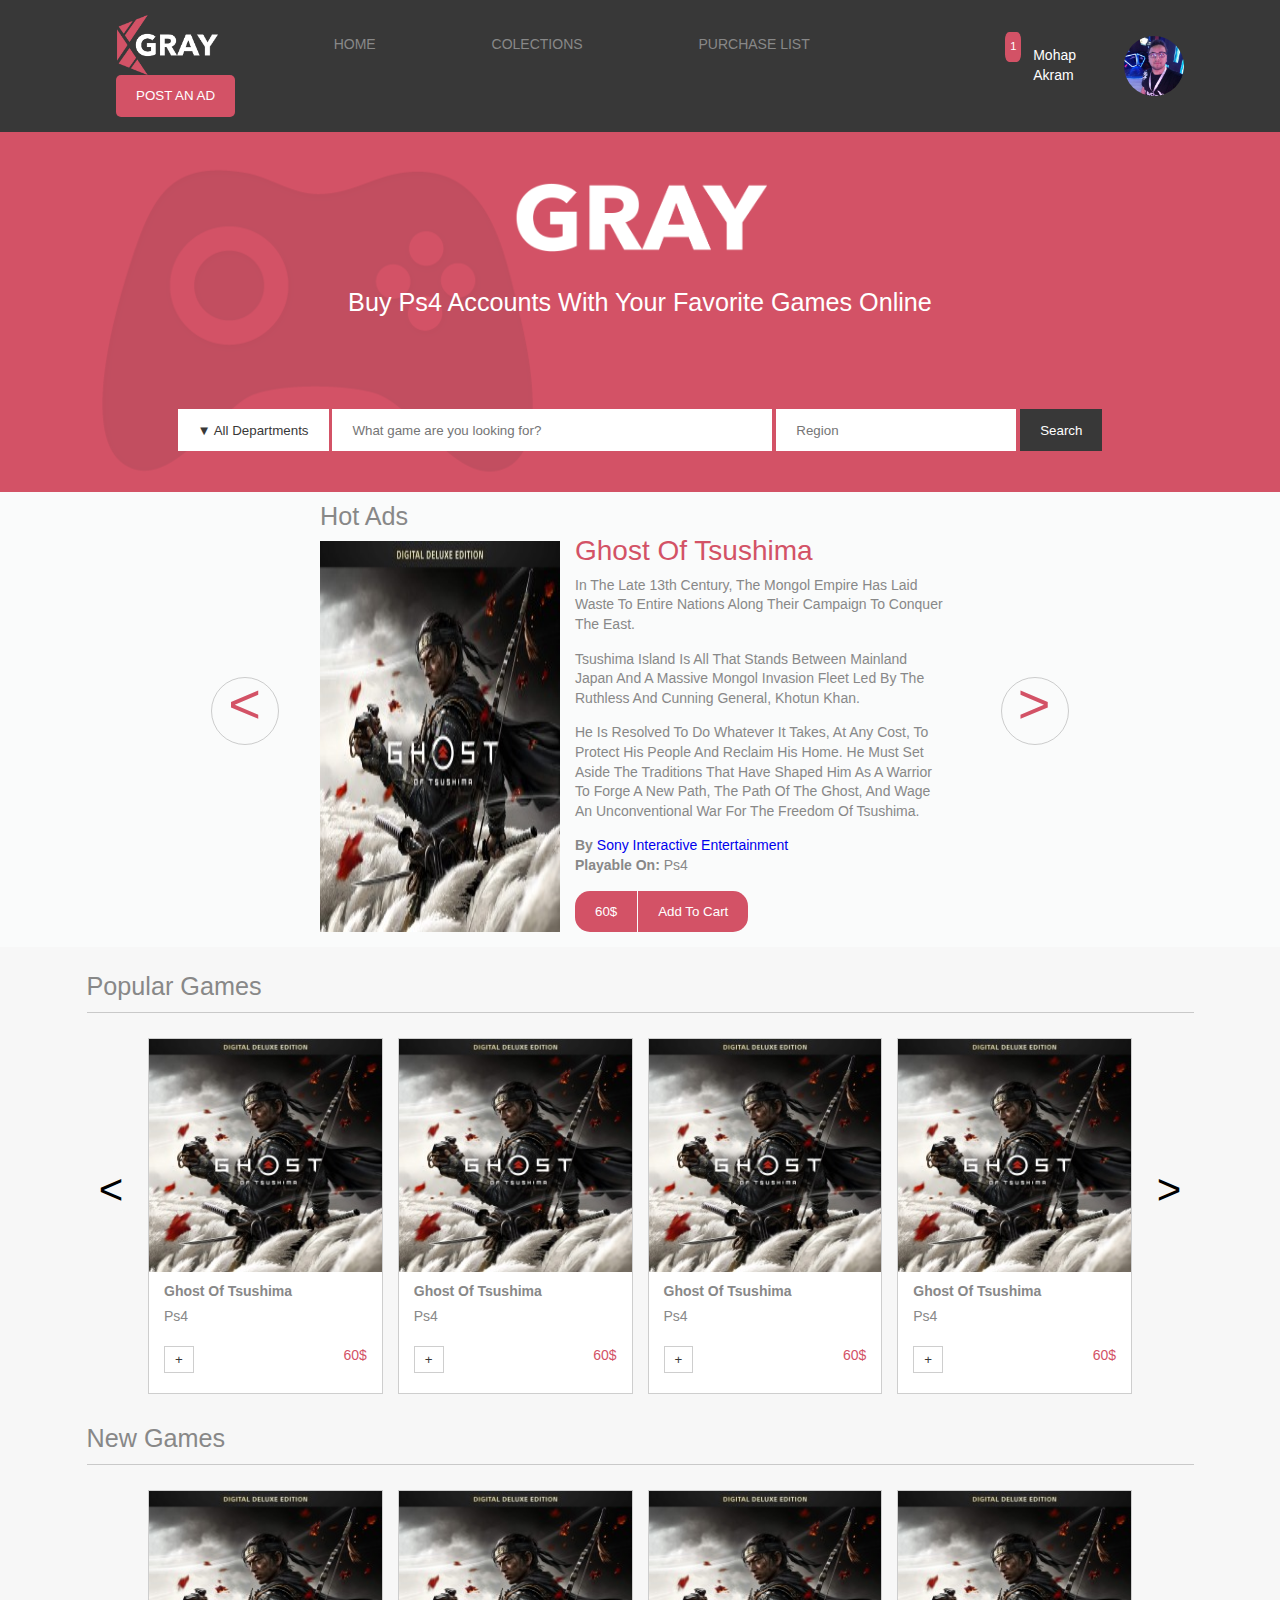
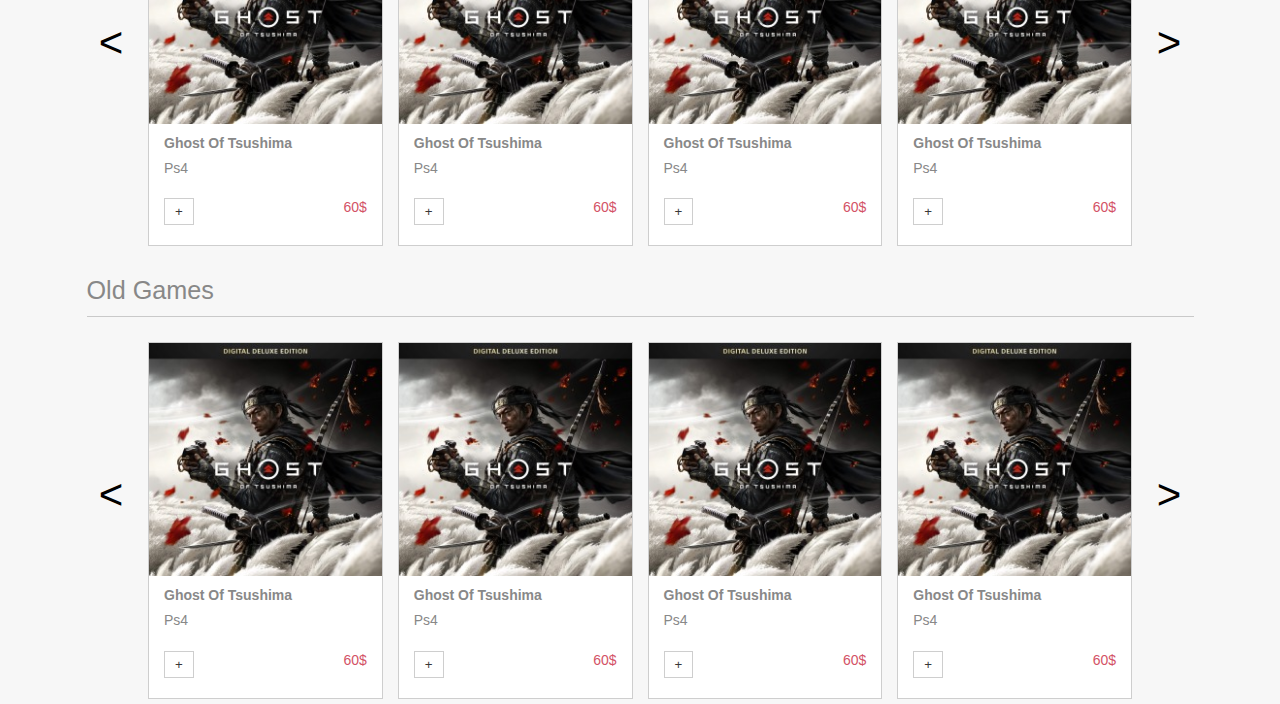
==== index.html @ 4d94bb63 "Products show-reel done" ====
<!DOCTYPE html>

<head>
    <meta charset="utf-8">
    <meta http-equiv="X-UA-Compatible" content="IE=edge,chrome=1">
    <title>Gray Games</title>
    <meta name="viewport" content="width=device-width, initial-scale=1.0">
    <link rel="stylesheet" href="https://use.fontawesome.com/releases/v5.13.0/css/all.css"
        integrity="sha384-Bfad6CLCknfcloXFOyFnlgtENryhrpZCe29RTifKEixXQZ38WheV+i/6YWSzkz3V" crossorigin="anonymous" />
    <link rel="stylesheet" href="css/index.css">
</head>

<body>
    <div class="container-full-width dark-bg">
        <header class="margin-x-auto flex-container flex-align-center">
            <nav>
                <img id="logo" src="./img/logo.png" alt="gray games shop logo">
                <ul>
                    <li>
                        <a href="#">
                            <i class="fas fa-home"></i>
                            home
                        </a>    
                   
                    </li>
                    <li>
                        <a href="#">
                            <i class="fas fa-book-open"></i>
                            colections
                        </a>
                    </li>
                    <li>
                        <a href="#">
                            <i class="fas fa-shopping-cart"></i>
                            purchase list
                        </a>
                    </li>
                </ul>
                <button class="primary-btn uppercase">
                    post an ad
                </button>
            </nav>
            <div id="profile" class="flex-container flex-align-center">
                <i class="fas fa-inbox messages-number"></i>
               
                <div id="profile-image-container" class="flex-container flex-align-center">
                    <span class="capitalize">mohap akram</span>
                    <img src="./img/profile.jfif" alt="profile image">
                </div>  
            </div>
        </header>
    </div>
    <div id="search" class="container-full-width">
        <div  class="flex-container margin-x-auto container">
            <div id="search-text">
                <img src="./img/logo-text-only.png" alt="logo-text-only">
                <p>buy ps4 accounts with your favorite games online</p>
            </div>
            <div id="search-container">
                <button class="capitalize">
                ▼ all departments
                </button>
                <input type="text" placeholder="What game are you looking for?">
                <input type="text" placeholder="Region">
                <button class="capitalize">
                   <a href="#">
                     search
                   </a>
                </button>
            </div>
        </div>
    </div>

    <main>
        <section id="hot-ads" class="container margin-x-auto">
          <h2>hot ads</h2>
          <article class="flex-container">
            <img src="/img/product1.jfif" alt="">
            <section>
                 <h2>ghost of tsushima</h2>
                 <p>
                    In the late 13th century, the Mongol empire has laid waste to entire nations along their campaign to conquer the East. </p>
                    <p>Tsushima Island is all that stands between mainland Japan and a massive Mongol invasion fleet led by the ruthless and
                    cunning general, Khotun Khan.</p>
                    <p>
                    He is resolved to do whatever it takes, at any cost,
                    to protect his people and reclaim his home. He must set aside the traditions that have shaped him as a warrior to forge
                    a new path, the path of the Ghost, and wage an unconventional war for the freedom of Tsushima.
                 </p>
                 <div>
                     <span><strong>by</strong>
                    <a href="#">sony interactive entertainment</a>
                    </span>
                    <span><strong>playable on:</strong>
                       ps4
                    </span>
                 </div>
                 <button>60$</button>
                 <button>add to cart</button>
            </section>
          </article>

        </section>
           
       <div id="products" class="darker-bg">
            <section class="products-show">
                <h2> <i class="fas fa-newspaper"></i> popular games</h2>
                <div class='products-grid'>
                    <span>&#60;</span>
                          
                            <article>
                                <img src="./img/product1.jfif" alt="">
                                <h3>ghost of tsushima</h3>
                                <span>ps4</span>
                                <div class="flex-container">
                                    <button>+</button>
                                    <span>60$</span>
                                </div>
                            </article>
                            <article>
                                <img src="./img/product1.jfif" alt="">
                                <h3>ghost of tsushima</h3>
                                <span>ps4</span>
                                <div class="flex-container">
                                    <button>+</button>
                                    <span>60$</span>
                                </div>
                            </article>
                            <article>
                                <img src="./img/product1.jfif" alt="">
                                <h3>ghost of tsushima</h3>
                                <span>ps4</span>
                                <div class="flex-container">
                                    <button>+</button>
                                    <span>60$</span>
                                </div>
                            </article>
                            <article>
                                <img src="./img/product1.jfif" alt="">
                                <h3>ghost of tsushima</h3>
                                <span>ps4</span>
                                <div class="flex-container">
                                    <button>+</button>
                                    <span>60$</span>
                                </div>
                            </article>
                    <span>&#62;</span>
                </div>
            </section>
            <section class="products-show">
                <h2> <i class="fas fa-newspaper"></i> new games</h2>
                <div class='products-grid'>
                    <span>&#60;</span>
            
                    <article>
                        <img src="./img/product1.jfif" alt="">
                        <h3>ghost of tsushima</h3>
                        <span>ps4</span>
                        <div class="flex-container">
                            <button>+</button>
                            <span>60$</span>
                        </div>
                    </article>
                    <article>
                        <img src="./img/product1.jfif" alt="">
                        <h3>ghost of tsushima</h3>
                        <span>ps4</span>
                        <div class="flex-container">
                            <button>+</button>
                            <span>60$</span>
                        </div>
                    </article>
                    <article>
                        <img src="./img/product1.jfif" alt="">
                        <h3>ghost of tsushima</h3>
                        <span>ps4</span>
                        <div class="flex-container">
                            <button>+</button>
                            <span>60$</span>
                        </div>
                    </article>
                    <article>
                        <img src="./img/product1.jfif" alt="">
                        <h3>ghost of tsushima</h3>
                        <span>ps4</span>
                        <div class="flex-container">
                            <button>+</button>
                            <span>60$</span>
                        </div>
                    </article>
                    <span>&#62;</span>
                </div>
            </section>
            <section class="products-show">
                <h2> <i class="fas fa-newspaper"></i> old games</h2>
                <div class='products-grid'>
                    <span>&#60;</span>
            
                    <article>
                        <img src="./img/product1.jfif" alt="">
                        <h3>ghost of tsushima</h3>
                        <span>ps4</span>
                        <div class="flex-container">
                            <button>+</button>
                            <span>60$</span>
                        </div>
                    </article>
                    <article>
                        <img src="./img/product1.jfif" alt="">
                        <h3>ghost of tsushima</h3>
                        <span>ps4</span>
                        <div class="flex-container">
                            <button>+</button>
                            <span>60$</span>
                        </div>
                    </article>
                    <article>
                        <img src="./img/product1.jfif" alt="">
                        <h3>ghost of tsushima</h3>
                        <span>ps4</span>
                        <div class="flex-container">
                            <button>+</button>
                            <span>60$</span>
                        </div>
                    </article>
                    <article>
                        <img src="./img/product1.jfif" alt="">
                        <h3>ghost of tsushima</h3>
                        <span>ps4</span>
                        <div class="flex-container">
                            <button>+</button>
                            <span>60$</span>
                        </div>
                    </article>
                    <span>&#62;</span>
                </div>
            </section>
       </div>
    </main>
</body>

</html>
---- css/index.css ----
/* http://meyerweb.com/eric/tools/css/reset/ 
   v2.0 | 20110126
   License: none (public domain)
*/
html,
body,
div,
span,
applet,
object,
iframe,
h1,
h2,
h3,
h4,
h5,
h6,
p,
blockquote,
pre,
a,
abbr,
acronym,
address,
big,
cite,
code,
del,
dfn,
em,
img,
ins,
kbd,
q,
s,
samp,
small,
strike,
strong,
sub,
sup,
tt,
var,
b,
u,
i,
center,
dl,
dt,
dd,
ol,
ul,
li,
fieldset,
form,
label,
legend,
table,
caption,
tbody,
tfoot,
thead,
tr,
th,
td,
article,
aside,
canvas,
details,
embed,
figure,
figcaption,
footer,
header,
hgroup,
menu,
nav,
output,
ruby,
section,
summary,
time,
mark,
audio,
video {
  margin: 0;
  padding: 0;
  border: 0;
  font-size: 100%;
  font: inherit;
  vertical-align: baseline;
}
/* HTML5 display-role reset for older browsers */
article,
aside,
details,
figcaption,
figure,
footer,
header,
hgroup,
menu,
nav,
section {
  display: block;
}
body {
  line-height: 1;
}
ol,
ul {
  list-style: none;
}
blockquote,
q {
  quotes: none;
}
blockquote:before,
blockquote:after,
q:before,
q:after {
  content: "";
  content: none;
}
table {
  border-collapse: collapse;
  border-spacing: 0;
}
@font-face {
  font-family: "Gotham";
  src: url("/fonts/HomepageBaukasten-Bold.ttf") format("truetype");
  font-weight: bold;
  font-style: normal;
}
@font-face {
  font-family: "Gotham";
  src: url("/fonts/Hero Light.otf") format("opentype");
  font-weight: light;
  font-style: normal;
}
@font-face {
  font-family: "Helvetica Neue";
  src: url("/fonts/HelveticaNeue Light.ttf") format("truetype");
  font-weight: light;
  font-style: normal;
}
@font-face {
  font-family: "Helvetica Neue";
  src: url("/fonts/HelveticaNeue Medium.ttf") format("truetype");
  font-weight: normal;
  font-style: normal;
}
@font-face {
  font-family: "Helvetica Neue";
  src: url("/fonts/Helvetica Neu Bold.ttf") format("truetype");
  font-weight: bold;
  font-style: normal;
}
.dark-bg {
  background-color: #383838;
}
.darker-bg {
  background-color: #f7f7f7;
}
.container {
  max-width: 1400px;
  margin: 0 auto;
}
.container-full-width {
  width: auto;
}
.border {
  border: 1px solid #88888869;
}
.flex-container {
  display: flex;
}
.margin-x-auto {
  margin: 0 auto;
}
#products {
  margin-top: 15px;
}
.products-show {
  width: auto;
  padding: 5px 25px;
  margin: 0 auto;
}
.products-show h2 {
  border-bottom: 1px solid #88888869;
  font-weight: normal;
  margin: 25px auto;
  width: 90%;
  padding-bottom: 15px;
}
.products-grid {
  margin: 0 auto;
  position: relative;
  width: 80%;
  display: grid;
  grid-template-columns: repeat(4, 1fr);
  column-gap: 15px;
}
.products-grid > span {
  position: absolute;
  top: 40%;
  font-size: 3em;
  color: black;
  cursor: pointer;
}
.products-grid > span:first-of-type {
  left: -5%;
}
.products-grid > span:last-of-type {
  right: -5%;
}
.products-grid article {
  border: 1px solid #88888869;
  background-color: white;
}
.products-grid article img {
  width: 100%;
  margin: 0 auto;
}
.products-grid article > h3,
.products-grid article > span {
  margin: 5px 15px;
}
.products-grid article div {
  padding: 15px;
  justify-content: space-between;
}
.products-grid article div * {
  margin: 5px 0;
}
.products-grid article div button {
  padding: 1em 1.5em;
  border: none;
  outline: none;
  color: #383838;
  background-color: white;
  box-shadow: none;
  padding: 5px 10px;
  border: 1px solid #88888869;
}
.products-grid article div span {
  color: #d35266;
}
body {
  background-color: #fafbfb;
  font-size: 14px;
  font-family: "Helvetica Neue", sans-serif;
  font-weight: normal;
  text-transform: capitalize;
  color: #888888;
  line-height: 1.4em;
}
p {
  margin: 15px;
}
button {
  cursor: pointer;
}
h1,
h2,
h3,
h4,
h5,
h6 {
  font-family: "Gotham", sans-serif;
  font-weight: bold;
  text-transform: capitalize;
  margin: 15px;
}
h1 {
  font-size: 4em;
}
h2 {
  font-size: 1.8em;
}
a {
  text-decoration: none;
}
.primary-btn {
  background-color: #d35266;
  padding: 1em 1.5em;
  border-radius: 5px;
  color: white;
  border: none;
  outline: none;
  transition: all 0.5s ease-out;
}
.primary-btn:hover {
  background-color: white;
  color: #d35266;
}
.uppercase {
  text-transform: uppercase;
}
.capitalize {
  text-transform: capitalize;
}
.flex-align-center {
  align-items: center;
}
.messages-number:after {
  content: "1";
  position: absolute;
  top: 0;
  padding: 5px;
  font-size: 0.8em;
  color: white;
  border-radius: 25%;
  background-color: #d35266;
}
header {
  width: 85vw;
  justify-content: space-between;
  padding: 15px 0;
}
header nav {
  text-transform: uppercase;
}
header nav img#logo {
  height: 60px;
}
header nav > * {
  display: inline-block;
  vertical-align: middle;
  margin: 0 1.5em;
}
header nav ul li {
  display: inline;
  margin: 0 2em;
}
header nav ul li:hover a,
header nav ul li:hover i {
  color: #d35266;
}
header a,
header i {
  color: #888888;
  margin: 0 1em;
}
header #profile {
  position: relative;
}
header #profile span {
  padding: 1em;
}
header #profile-image-container {
  color: white;
}
header #profile-image-container img {
  border-radius: 50%;
  height: 60px;
}
.flat-btn {
  padding: 1em 1.5em;
  border: none;
  outline: none;
  color: #383838;
  background-color: white;
  box-shadow: none;
}
#search {
  height: 40vh;
  position: relative;
  background-color: #d35266;
  color: white;
  z-index: 1;
}
#search:after {
  width: 50%;
  height: 110%;
  content: "";
  background: url(../../../img/search-overlay.png) no-repeat top;
  opacity: 0.1;
  top: -15%;
  left: 0;
  bottom: 0;
  right: 0;
  position: absolute;
  z-index: -1;
  transition: all 1s ease-out;
}
#search:hover:after {
  opacity: 0.2;
  transform: rotate(10deg);
}
#search > div {
  flex-direction: column;
  text-align: center;
  justify-content: space-around;
  width: 80%;
  height: 100%;
}
#search-text img {
  height: 100px;
}
#search-text p {
  font-size: 1.8em;
}
#search-container > button {
  padding: 1em 1.5em;
  border: none;
  outline: none;
  color: #383838;
  background-color: white;
  box-shadow: none;
}
#search-container > button:last-child {
  background-color: #383838;
}
#search-container > button:last-child a {
  color: white;
}
#search-container input {
  padding: 1em 1.5em;
  border: none;
  outline: none;
  width: 400px;
  color: #383838;
  background-color: white;
  box-shadow: none;
}
#search-container input:nth-child(3) {
  width: 200px;
}
.nextItem {
  width: 50px;
  height: 50px;
  color: #d35266;
  font-size: 4em;
  padding: 16px 0 0 16px;
  position: absolute;
  top: 40%;
  border-radius: 50%;
  border: 1px solid #88888869;
  cursor: pointer;
}
#hot-ads {
  position: relative;
  width: 50%;
}
#hot-ads h2 {
  text-align: left;
  margin-left: 0;
  font-size: 1.8em;
  font-weight: normal;
}
#hot-ads article img {
  width: 100%;
}
#hot-ads article section h2 {
  font-size: 2em;
  color: #d35266;
  margin: 0 15px;
}
#hot-ads article section div {
  margin: 15px;
}
#hot-ads article section div strong {
  font-weight: bold;
}
#hot-ads article section div > * {
  display: block;
}
#hot-ads article button {
  background-color: #d35266;
  padding: 1em 1.5em;
  border-radius: 5px;
  color: white;
  border: none;
  outline: none;
  transition: all 0.5s ease-out;
  text-transform: capitalize;
}
#hot-ads article button:hover {
  background-color: white;
  color: #d35266;
}
#hot-ads article button:first-of-type {
  margin: 0 0 0 15px;
  border-radius: 15px 0 0 15px;
}
#hot-ads article button:last-of-type {
  margin: 0 0 0 -3px;
  border-radius: 0 15px 15px 0;
}
#hot-ads article:after {
  width: 50px;
  height: 50px;
  color: #d35266;
  font-size: 4em;
  padding: 16px 0 0 16px;
  position: absolute;
  top: 40%;
  border-radius: 50%;
  border: 1px solid #88888869;
  cursor: pointer;
  content: ">";
  right: -17%;
}
#hot-ads article:before {
  width: 50px;
  height: 50px;
  color: #d35266;
  font-size: 4em;
  padding: 16px 0 0 16px;
  position: absolute;
  top: 40%;
  border-radius: 50%;
  border: 1px solid #88888869;
  cursor: pointer;
  content: "<";
  left: -17%;
}
#hot-ads article:hover:before,
#hot-ads article:hover:after {
  background-color: #d35266;
  color: white;
}
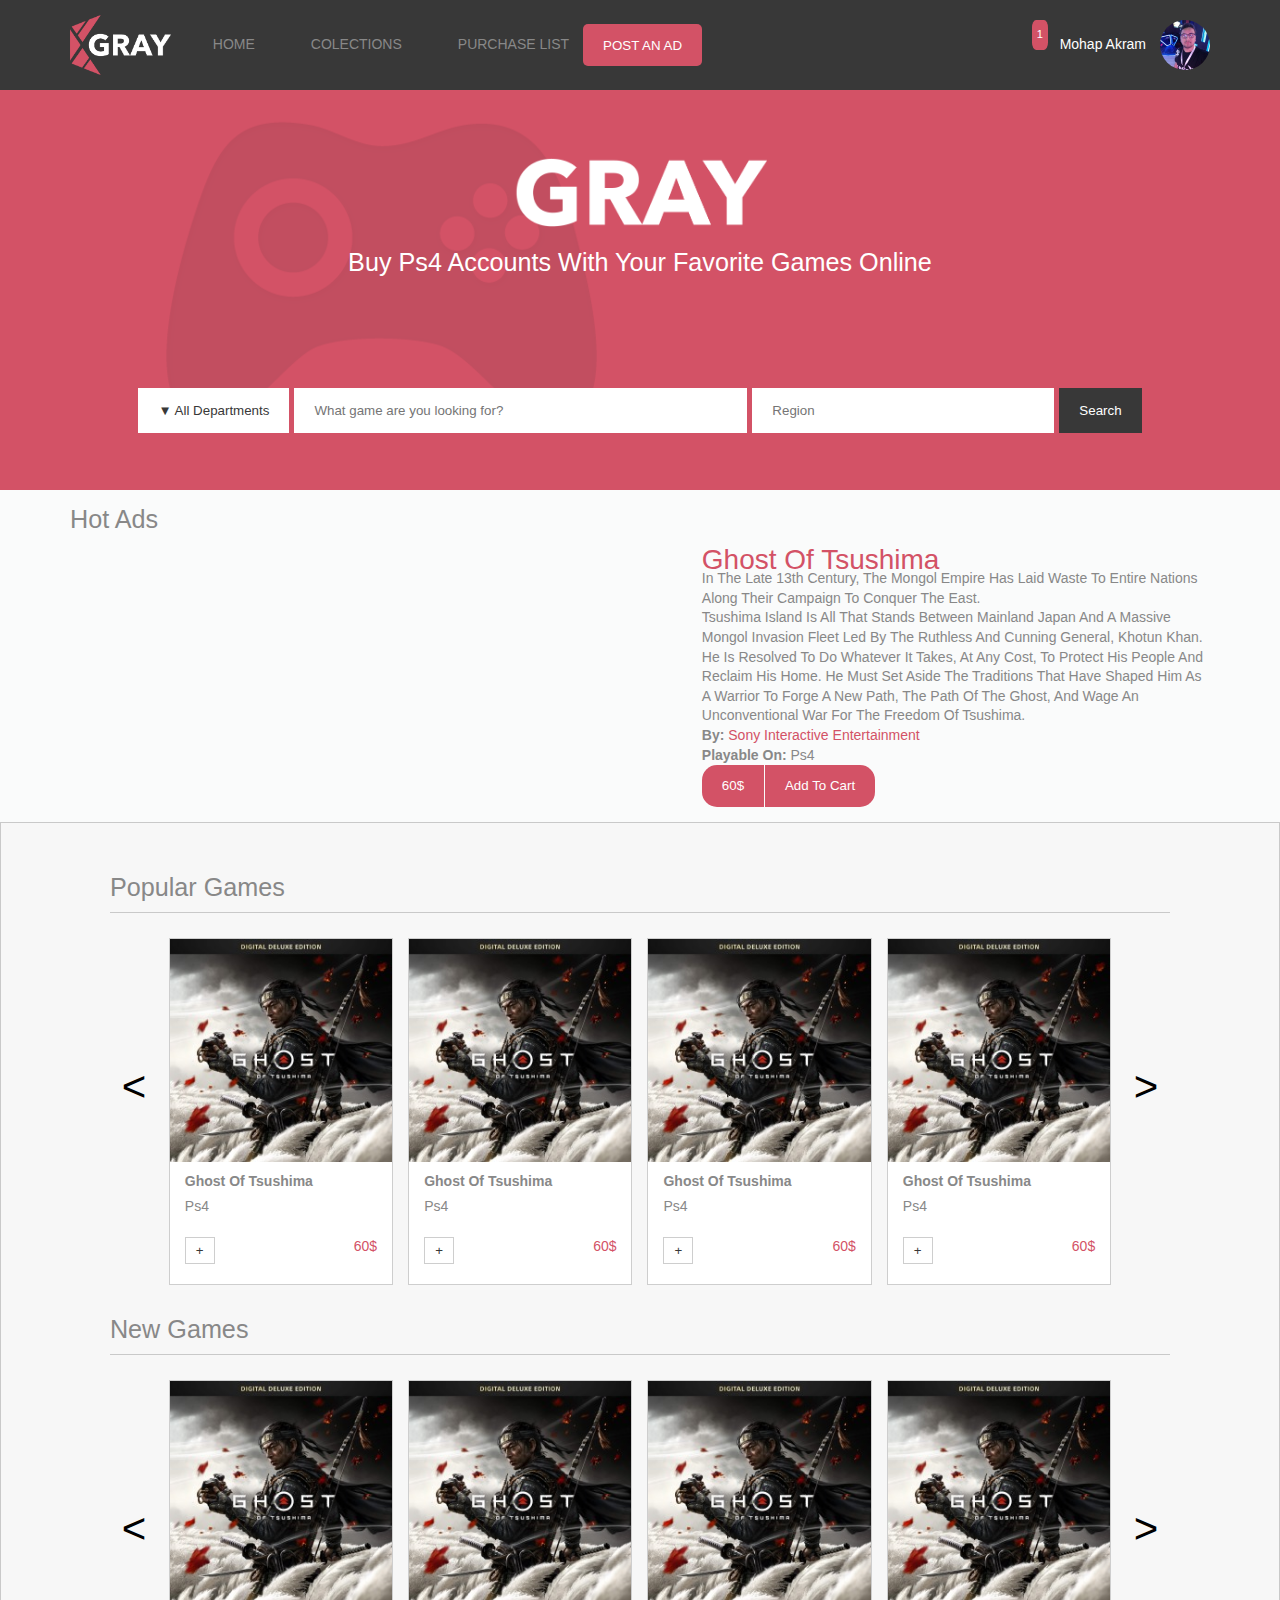
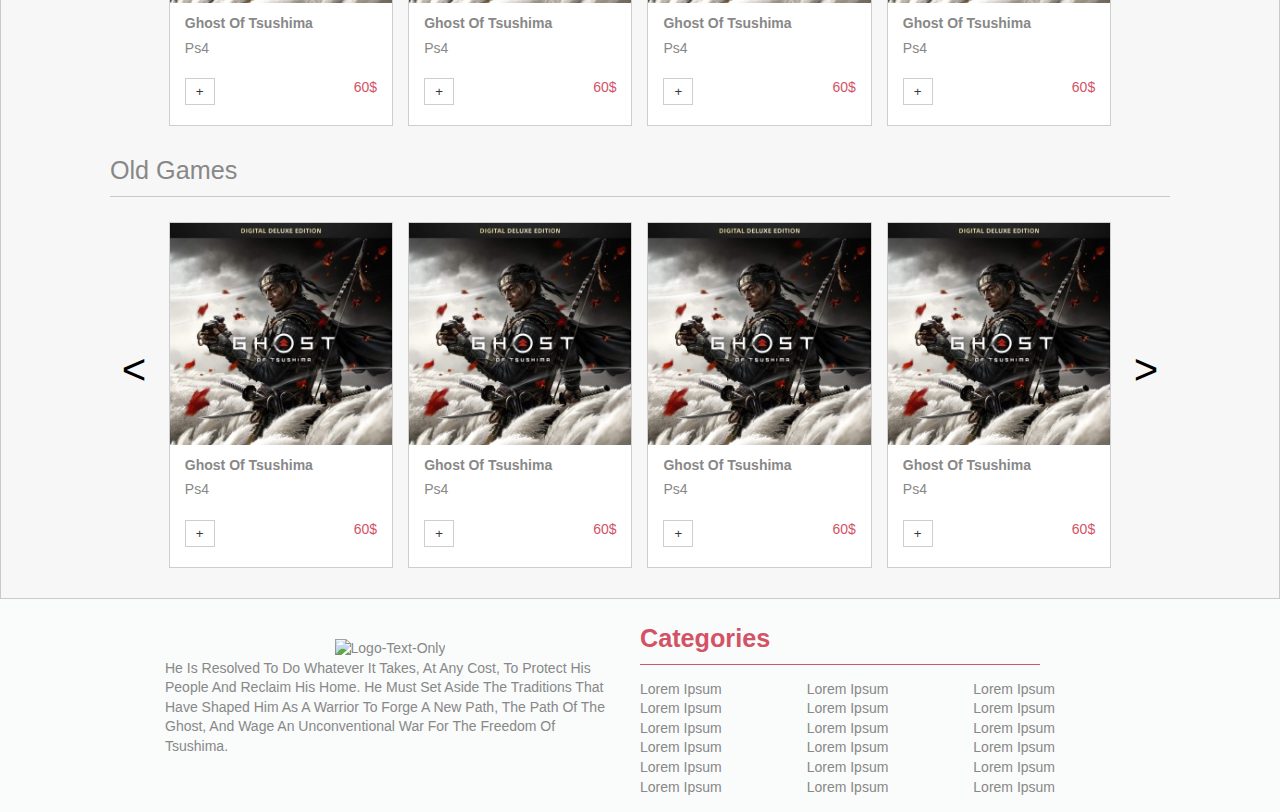
==== commit 8f4624e0: "Updating some links" ====
--- a/index.html
+++ b/index.html
@@ -2,7 +2,6 @@
 
 <head>
     <meta charset="utf-8">
-    <meta http-equiv="X-UA-Compatible" content="IE=edge,chrome=1">
     <title>Gray Games</title>
     <meta name="viewport" content="width=device-width, initial-scale=1.0">
     <link rel="stylesheet" href="https://use.fontawesome.com/releases/v5.13.0/css/all.css"
@@ -12,58 +11,60 @@
 
 <body>
     <div class="container-full-width dark-bg">
-        <header class="margin-x-auto flex-container flex-align-center">
-            <nav>
-                <img id="logo" src="./img/logo.png" alt="gray games shop logo">
-                <ul>
-                    <li>
-                        <a href="#">
-                            <i class="fas fa-home"></i>
-                            home
-                        </a>    
-                   
-                    </li>
-                    <li>
-                        <a href="#">
-                            <i class="fas fa-book-open"></i>
-                            colections
-                        </a>
-                    </li>
-                    <li>
-                        <a href="#">
-                            <i class="fas fa-shopping-cart"></i>
-                            purchase list
-                        </a>
-                    </li>
-                </ul>
-                <button class="primary-btn uppercase">
-                    post an ad
-                </button>
-            </nav>
-            <div id="profile" class="flex-container flex-align-center">
-                <i class="fas fa-inbox messages-number"></i>
-               
-                <div id="profile-image-container" class="flex-container flex-align-center">
-                    <span class="capitalize">mohap akram</span>
-                    <img src="./img/profile.jfif" alt="profile image">
-                </div>  
-            </div>
-        </header>
+        <div class="container">
+            <header class="flex-container flex-align-center">
+                <nav class="flex-container flex-align-center">
+                    <img id="logo" src="./img/logo.png" alt="gray games shop logo">
+                    <ul>
+                        <li>
+                            <a href="/index.html">
+                                <i class="fas fa-home"></i>
+                                home
+                            </a>
+            
+                        </li>
+                        <li>
+                            <a href="#">
+                                <i class="fas fa-book-open"></i>
+                                colections
+                            </a>
+                        </li>
+                        <li>
+                            <a href="#">
+                                <i class="fas fa-shopping-cart"></i>
+                                purchase list
+                            </a>
+                        </li>
+                    </ul>
+                    <button class="primary-btn uppercase">
+                        post an ad
+                    </button>
+                </nav>
+                <div id="profile" class="flex-container flex-align-center">
+                    <i class="fas fa-inbox messages-number"></i>
+            
+                    <div id="profile-image-container" class="flex-container flex-align-center">
+                        <span class="capitalize">mohap akram</span>
+                        <img src="./img/profile.jfif" alt="profile image">
+                    </div>
+                </div>
+            </header>
+        </div>
     </div>
-    <div id="search" class="container-full-width">
-        <div  class="flex-container margin-x-auto container">
-            <div id="search-text">
+    <div id="search" class="search">
+        <div  class="flex-container">
+            <div class="search-text">
                 <img src="./img/logo-text-only.png" alt="logo-text-only">
                 <p>buy ps4 accounts with your favorite games online</p>
             </div>
-            <div id="search-container">
+            <div class="search-container">
                 <button class="capitalize">
                 ▼ all departments
                 </button>
                 <input type="text" placeholder="What game are you looking for?">
                 <input type="text" placeholder="Region">
                 <button class="capitalize">
-                   <a href="#">
+                   <a href="./result.html">
                      search
                    </a>
                 </button>
@@ -72,10 +73,10 @@
     </div>
 
     <main>
-        <section id="hot-ads" class="container margin-x-auto">
+        <section id="hot-ads">
           <h2>hot ads</h2>
-          <article class="flex-container">
-            <img src="/img/product1.jfif" alt="">
+          <article class="grid-container">
+            <img src="./img/ghost.jpg" alt="">
             <section>
                  <h2>ghost of tsushima</h2>
                  <p>
@@ -88,15 +89,17 @@
                     a new path, the path of the Ghost, and wage an unconventional war for the freedom of Tsushima.
                  </p>
                  <div>
-                     <span><strong>by</strong>
+                     <span><strong>by:</strong>
                     <a href="#">sony interactive entertainment</a>
                     </span>
                     <span><strong>playable on:</strong>
                        ps4
                     </span>
                  </div>
-                 <button>60$</button>
-                 <button>add to cart</button>
+                 <div>
+                    <button>60$</button>
+                    <button>add to cart</button>
+                 </div>
             </section>
           </article>
 
@@ -237,6 +240,43 @@
             </section>
        </div>
     </main>
+    <footer class="container-full-width">
+        <div class="grid-container">
+            <div class="copy-rights">
+                <img src="./img/logo-text-only-black.png" alt="logo-text-only">
+                <p>
+                    He is resolved to do whatever it takes, at any cost,
+                    to protect his people and reclaim his home. He must set aside the traditions that have shaped him as a warrior
+                    to forge
+                    a new path, the path of the Ghost, and wage an unconventional war for the freedom of Tsushima.
+                </p>
+            </div>
+            <div class="categories">
+                <h2>categories</h2>
+                <div class="grid-container">
+                    <ul>
+                        <li><a href="#">Lorem Ipsum</a></li>
+                        <li><a href="#">Lorem Ipsum</a></li><li><a href="#">Lorem Ipsum</a></li><li><a href="#">Lorem Ipsum</a></li><li><a href="#">Lorem Ipsum</a></li><li><a href="#">Lorem Ipsum</a></li>
+                    </ul>
+                <ul>
+                    <li><a href="#">Lorem Ipsum</a></li>
+                    <li><a href="#">Lorem Ipsum</a></li>
+                    <li><a href="#">Lorem Ipsum</a></li>
+                    <li><a href="#">Lorem Ipsum</a></li>
+                    <li><a href="#">Lorem Ipsum</a></li>
+                    <li><a href="#">Lorem Ipsum</a></li>
+                </ul><ul>
+                    <li><a href="#">Lorem Ipsum</a></li>
+                    <li><a href="#">Lorem Ipsum</a></li>
+                    <li><a href="#">Lorem Ipsum</a></li>
+                    <li><a href="#">Lorem Ipsum</a></li>
+                    <li><a href="#">Lorem Ipsum</a></li>
+                    <li><a href="#">Lorem Ipsum</a></li>
+                </ul>
+                </div>
+            </div>
+        </div>
+    </footer>
 </body>
-
+ 
 </html>--- a/css/index.css
+++ b/css/index.css
@@ -163,11 +163,13 @@
   background-color: #f7f7f7;
 }
 .container {
-  max-width: 1400px;
-  margin: 0 auto;
+  max-width: 1140px;
+  margin: 0 auto;
+  padding: 0 15px;
 }
 .container-full-width {
   width: auto;
+  padding: 0 15px;
 }
 .border {
   border: 1px solid #88888869;
@@ -180,9 +182,13 @@
 }
 #products {
   margin-top: 15px;
+  padding: 25px;
+  border: 1px solid #88888869;
+}
+.grid-container {
+  display: grid;
 }
 .products-show {
-  width: auto;
   padding: 5px 25px;
   margin: 0 auto;
 }
@@ -196,10 +202,17 @@
 .products-grid {
   margin: 0 auto;
   position: relative;
-  width: 80%;
   display: grid;
   grid-template-columns: repeat(4, 1fr);
-  column-gap: 15px;
+  width: 80%;
+  gap: 15px;
+}
+@media screen and (max-width: 768px) {
+  .products-grid {
+    grid-template-columns: repeat(2, 1fr);
+    width: auto;
+    padding: 0 15px;
+  }
 }
 .products-grid > span {
   position: absolute;
@@ -207,6 +220,11 @@
   font-size: 3em;
   color: black;
   cursor: pointer;
+}
+@media screen and (max-width: 768px) {
+  .products-grid > span {
+    display: none;
+  }
 }
 .products-grid > span:first-of-type {
   left: -5%;
@@ -255,8 +273,17 @@
   color: #888888;
   line-height: 1.4em;
 }
-p {
-  margin: 15px;
+@media screen and (max-width: 992px) {
+  body {
+    font-size: 12px;
+    line-height: 1.8em;
+  }
+}
+@media screen and (max-width: 768px) {
+  body {
+    font-size: 10px;
+    line-height: 2em;
+  }
 }
 button {
   cursor: pointer;
@@ -303,6 +330,18 @@
 .flex-align-center {
   align-items: center;
 }
+.flex-justify-center {
+  justify-content: center;
+}
+.flex-justify-around {
+  justify-content: space-around;
+}
+.flex-justify-between {
+  justify-content: space-between;
+}
+.flex-justify-start {
+  justify-content: start;
+}
 .messages-number:after {
   content: "1";
   position: absolute;
@@ -313,48 +352,6 @@
   border-radius: 25%;
   background-color: #d35266;
 }
-header {
-  width: 85vw;
-  justify-content: space-between;
-  padding: 15px 0;
-}
-header nav {
-  text-transform: uppercase;
-}
-header nav img#logo {
-  height: 60px;
-}
-header nav > * {
-  display: inline-block;
-  vertical-align: middle;
-  margin: 0 1.5em;
-}
-header nav ul li {
-  display: inline;
-  margin: 0 2em;
-}
-header nav ul li:hover a,
-header nav ul li:hover i {
-  color: #d35266;
-}
-header a,
-header i {
-  color: #888888;
-  margin: 0 1em;
-}
-header #profile {
-  position: relative;
-}
-header #profile span {
-  padding: 1em;
-}
-header #profile-image-container {
-  color: white;
-}
-header #profile-image-container img {
-  border-radius: 50%;
-  height: 60px;
-}
 .flat-btn {
   padding: 1em 1.5em;
   border: none;
@@ -362,70 +359,6 @@
   color: #383838;
   background-color: white;
   box-shadow: none;
-}
-#search {
-  height: 40vh;
-  position: relative;
-  background-color: #d35266;
-  color: white;
-  z-index: 1;
-}
-#search:after {
-  width: 50%;
-  height: 110%;
-  content: "";
-  background: url(../../../img/search-overlay.png) no-repeat top;
-  opacity: 0.1;
-  top: -15%;
-  left: 0;
-  bottom: 0;
-  right: 0;
-  position: absolute;
-  z-index: -1;
-  transition: all 1s ease-out;
-}
-#search:hover:after {
-  opacity: 0.2;
-  transform: rotate(10deg);
-}
-#search > div {
-  flex-direction: column;
-  text-align: center;
-  justify-content: space-around;
-  width: 80%;
-  height: 100%;
-}
-#search-text img {
-  height: 100px;
-}
-#search-text p {
-  font-size: 1.8em;
-}
-#search-container > button {
-  padding: 1em 1.5em;
-  border: none;
-  outline: none;
-  color: #383838;
-  background-color: white;
-  box-shadow: none;
-}
-#search-container > button:last-child {
-  background-color: #383838;
-}
-#search-container > button:last-child a {
-  color: white;
-}
-#search-container input {
-  padding: 1em 1.5em;
-  border: none;
-  outline: none;
-  width: 400px;
-  color: #383838;
-  background-color: white;
-  box-shadow: none;
-}
-#search-container input:nth-child(3) {
-  width: 200px;
 }
 .nextItem {
   width: 50px;
@@ -439,34 +372,304 @@
   border: 1px solid #88888869;
   cursor: pointer;
 }
+@media screen and (max-width: 1615px) {
+  .nextItem {
+    display: none;
+  }
+}
+header {
+  justify-content: space-between;
+  padding: 15px 0;
+}
+@media screen and (max-width: 992px) {
+  header {
+    justify-content: center;
+  }
+}
+header nav {
+  text-transform: uppercase;
+  justify-content: center;
+}
+header nav img#logo {
+  height: 60px;
+}
+@media screen and (max-width: 768px) {
+  header nav img#logo {
+    height: 50px;
+  }
+}
+@media screen and (max-width: 576px) {
+  header nav img#logo {
+    height: 40px;
+  }
+}
+header nav ul {
+  display: flex;
+  justify-content: space-around;
+}
+header nav ul li:hover a,
+header nav ul li:hover i {
+  color: #d35266;
+}
+@media screen and (max-width: 768px) {
+  header nav button {
+    display: none;
+  }
+}
+header a,
+header i {
+  color: #888888;
+  margin: 0 1em;
+}
+header #profile {
+  position: relative;
+}
+header #profile span {
+  padding: 1em;
+}
+header #profile-image-container {
+  color: white;
+}
+header #profile-image-container img {
+  border-radius: 50%;
+  height: 50px;
+}
+@media screen and (max-width: 992px) {
+  header #profile {
+    display: none;
+  }
+}
+.text-alignment > div {
+  flex-direction: column;
+  justify-content: space-around;
+  height: 100%;
+}
+.search-input-container .search-container {
+  margin: 0 auto;
+  display: grid;
+  grid-template-columns: 1fr 3fr 2fr 0.5fr;
+  column-gap: 5px;
+}
+@media screen and (max-width: 992px) {
+  .search-input-container .search-container {
+    width: 90%;
+  }
+}
+@media screen and (max-width: 768px) {
+  .search-input-container .search-container {
+    grid-template-columns: 1fr;
+    grid-template-rows: repeat(4, 1fr);
+    row-gap: 5px;
+  }
+}
+.search-input-container .search-container > button {
+  padding: 1em 1.5em;
+  border: none;
+  outline: none;
+  color: #383838;
+  background-color: white;
+  box-shadow: none;
+  padding: 15px 20px;
+}
+.search-input-container .search-container > button:last-child {
+  background-color: #383838;
+}
+.search-input-container .search-container > button:last-child a {
+  color: white;
+}
+.search {
+  position: relative;
+  background-color: #d35266;
+  color: white;
+  z-index: 1;
+}
+.search#search {
+  height: 400px;
+  text-align: center;
+}
+.search#search:after {
+  width: 100vw;
+  height: 400px;
+  content: "";
+  background: url(/img/search-overlay.png) no-repeat top;
+  opacity: 0.1;
+  top: -15%;
+  left: -20%;
+  bottom: 0;
+  right: 0;
+  position: absolute;
+  z-index: -1;
+  transition: all 1s ease-out;
+}
+.search#search:hover:after {
+  opacity: 0.2;
+  transform: rotate(10deg);
+}
+.search#search .search-container {
+  margin: 0 auto;
+  display: grid;
+  grid-template-columns: 1fr 3fr 2fr 0.5fr;
+  column-gap: 5px;
+}
+@media screen and (max-width: 992px) {
+  .search#search .search-container {
+    width: 90%;
+  }
+}
+@media screen and (max-width: 768px) {
+  .search#search .search-container {
+    grid-template-columns: 1fr;
+    grid-template-rows: repeat(4, 1fr);
+    row-gap: 5px;
+  }
+}
+.search#search .search-container > button {
+  padding: 1em 1.5em;
+  border: none;
+  outline: none;
+  color: #383838;
+  background-color: white;
+  box-shadow: none;
+  padding: 15px 20px;
+}
+.search#search .search-container > button:last-child {
+  background-color: #383838;
+}
+.search#search .search-container > button:last-child a {
+  color: white;
+}
+.search#search > div {
+  flex-direction: column;
+  justify-content: space-around;
+  height: 100%;
+}
+.search#results {
+  height: auto;
+}
+.search#results .search-container {
+  margin: 0 auto;
+  display: grid;
+  grid-template-columns: 1fr 3fr 2fr 0.5fr;
+  column-gap: 5px;
+}
+@media screen and (max-width: 992px) {
+  .search#results .search-container {
+    width: 90%;
+  }
+}
+@media screen and (max-width: 768px) {
+  .search#results .search-container {
+    grid-template-columns: 1fr;
+    grid-template-rows: repeat(4, 1fr);
+    row-gap: 5px;
+  }
+}
+.search#results .search-container > button {
+  padding: 1em 1.5em;
+  border: none;
+  outline: none;
+  color: #383838;
+  background-color: white;
+  box-shadow: none;
+  padding: 15px 20px;
+}
+.search#results .search-container > button:last-child {
+  background-color: #383838;
+}
+.search#results .search-container > button:last-child a {
+  color: white;
+}
+.search#results .search-container {
+  margin: 25px 0;
+}
+.search#results > div {
+  flex-direction: column;
+  justify-content: space-around;
+  height: 100%;
+}
+.search#results > div {
+  padding: 15px 15%;
+  text-align: left;
+}
+.search-text img {
+  height: 100px;
+}
+.search-text p {
+  font-size: 1.8em;
+}
+.search input {
+  padding: 15px 20px;
+  border: none;
+  outline: none;
+  color: #383838;
+  background-color: white;
+  box-shadow: none;
+}
 #hot-ads {
   position: relative;
-  width: 50%;
 }
 #hot-ads h2 {
-  text-align: left;
-  margin-left: 0;
+  max-width: 1140px;
+  margin: 0 auto;
+  padding: 0 15px;
+  margin: 20px auto;
   font-size: 1.8em;
   font-weight: normal;
 }
+#hot-ads article {
+  grid-template-columns: 1.2fr 1fr;
+  max-width: 1140px;
+  margin: 0 auto;
+  padding: 0 15px;
+}
+@media screen and (max-width: 992px) {
+  #hot-ads article {
+    width: auto;
+    padding: 0 15px;
+  }
+}
+@media screen and (max-width: 768px) {
+  #hot-ads article {
+    grid-template-columns: 1fr;
+    row-gap: 10px;
+  }
+}
 #hot-ads article img {
   width: 100%;
 }
+#hot-ads article section {
+  padding-left: 10px;
+  display: flex;
+  flex-direction: column;
+  justify-content: space-between;
+}
+@media screen and (max-width: 768px) {
+  #hot-ads article section {
+    padding: 0;
+    justify-content: space-between;
+  }
+}
 #hot-ads article section h2 {
+  padding: 0;
   font-size: 2em;
   color: #d35266;
-  margin: 0 15px;
-}
-#hot-ads article section div {
-  margin: 15px;
-}
-#hot-ads article section div strong {
+  text-align: left;
+  margin: 0;
+  width: 100%;
+}
+#hot-ads article section strong {
   font-weight: bold;
 }
-#hot-ads article section div > * {
+#hot-ads article section div:first-of-type > * {
   display: block;
 }
+@media screen and (max-width: 768px) {
+  #hot-ads article section div:last-of-type {
+    align-self: center;
+  }
+}
 #hot-ads article button {
+  padding-top: 5px;
   background-color: #d35266;
   padding: 1em 1.5em;
   border-radius: 5px;
@@ -481,12 +684,14 @@
   color: #d35266;
 }
 #hot-ads article button:first-of-type {
-  margin: 0 0 0 15px;
   border-radius: 15px 0 0 15px;
 }
 #hot-ads article button:last-of-type {
   margin: 0 0 0 -3px;
   border-radius: 0 15px 15px 0;
+}
+#hot-ads article a {
+  color: #d35266;
 }
 #hot-ads article:after {
   width: 50px;
@@ -500,7 +705,12 @@
   border: 1px solid #88888869;
   cursor: pointer;
   content: ">";
-  right: -17%;
+  right: 10%;
+}
+@media screen and (max-width: 1615px) {
+  #hot-ads article:after {
+    display: none;
+  }
 }
 #hot-ads article:before {
   width: 50px;
@@ -514,10 +724,127 @@
   border: 1px solid #88888869;
   cursor: pointer;
   content: "<";
-  left: -17%;
+  left: 10%;
+}
+@media screen and (max-width: 1615px) {
+  #hot-ads article:before {
+    display: none;
+  }
 }
 #hot-ads article:hover:before,
 #hot-ads article:hover:after {
   background-color: #d35266;
   color: white;
 }
+footer > div {
+  grid-template-columns: 2fr 2fr;
+  padding: 15px 10%;
+}
+@media screen and (max-width: 768px) {
+  footer > div {
+    grid-template-columns: 1fr;
+  }
+}
+footer .copy-rights {
+  padding: 25px;
+  text-align: center;
+}
+footer .copy-rights p {
+  text-align: left;
+}
+footer img {
+  height: 60px;
+  margin: 0 auto;
+}
+footer .categories h2 {
+  color: #d35266;
+  border-bottom: 1px solid #d35266;
+  padding-bottom: 15px;
+  margin-left: 0;
+  width: 80%;
+}
+footer .categories > div {
+  grid-template-columns: repeat(3, 1fr);
+}
+footer .categories > div a {
+  color: #888888;
+  margin: 2px 0;
+}
+#results-page {
+  border: 1px solid #88888869;
+  padding: 25px 0;
+  background-color: #f7f7f7;
+  display: grid;
+  grid-template-columns: 1fr 4fr;
+}
+@media screen and (max-width: 992px) {
+  #results-page {
+    grid-template-columns: 1fr;
+  }
+}
+#results-page main article {
+  padding: 15px;
+  margin: 15px;
+  border: 1px solid #88888869;
+  display: grid;
+  grid-template-columns: 1fr 2fr;
+  gap: 25px;
+}
+#results-page main articlehover {
+  background-color: white;
+}
+@media screen and (max-width: 768px) {
+  #results-page main article {
+    grid-template-columns: 1fr;
+  }
+}
+#results-page main article img {
+  width: 100%;
+}
+#results-page main article section {
+  display: flex;
+  justify-content: space-between;
+  flex-direction: column;
+}
+#results-page main article section h2 {
+  margin-left: 0;
+}
+#results-page main article button {
+  padding-top: 5px;
+  background-color: #d35266;
+  padding: 1em 1.5em;
+  border-radius: 5px;
+  color: white;
+  border: none;
+  outline: none;
+  transition: all 0.5s ease-out;
+  text-transform: capitalize;
+  float: right;
+  margin: 5px;
+}
+#results-page main article button:hover {
+  background-color: white;
+  color: #d35266;
+}
+aside ul {
+  padding: 15px;
+}
+aside ul li {
+  cursor: pointer;
+  padding: 10px;
+}
+aside ul li:first-of-type {
+  font-weight: bold;
+  border-bottom: 1px solid #d35266;
+  padding-bottom: 5px;
+}
+@media screen and (max-width: 992px) {
+  aside {
+    text-align: center;
+  }
+}
+@media screen and (max-width: 768px) {
+  aside {
+    display: none;
+  }
+}
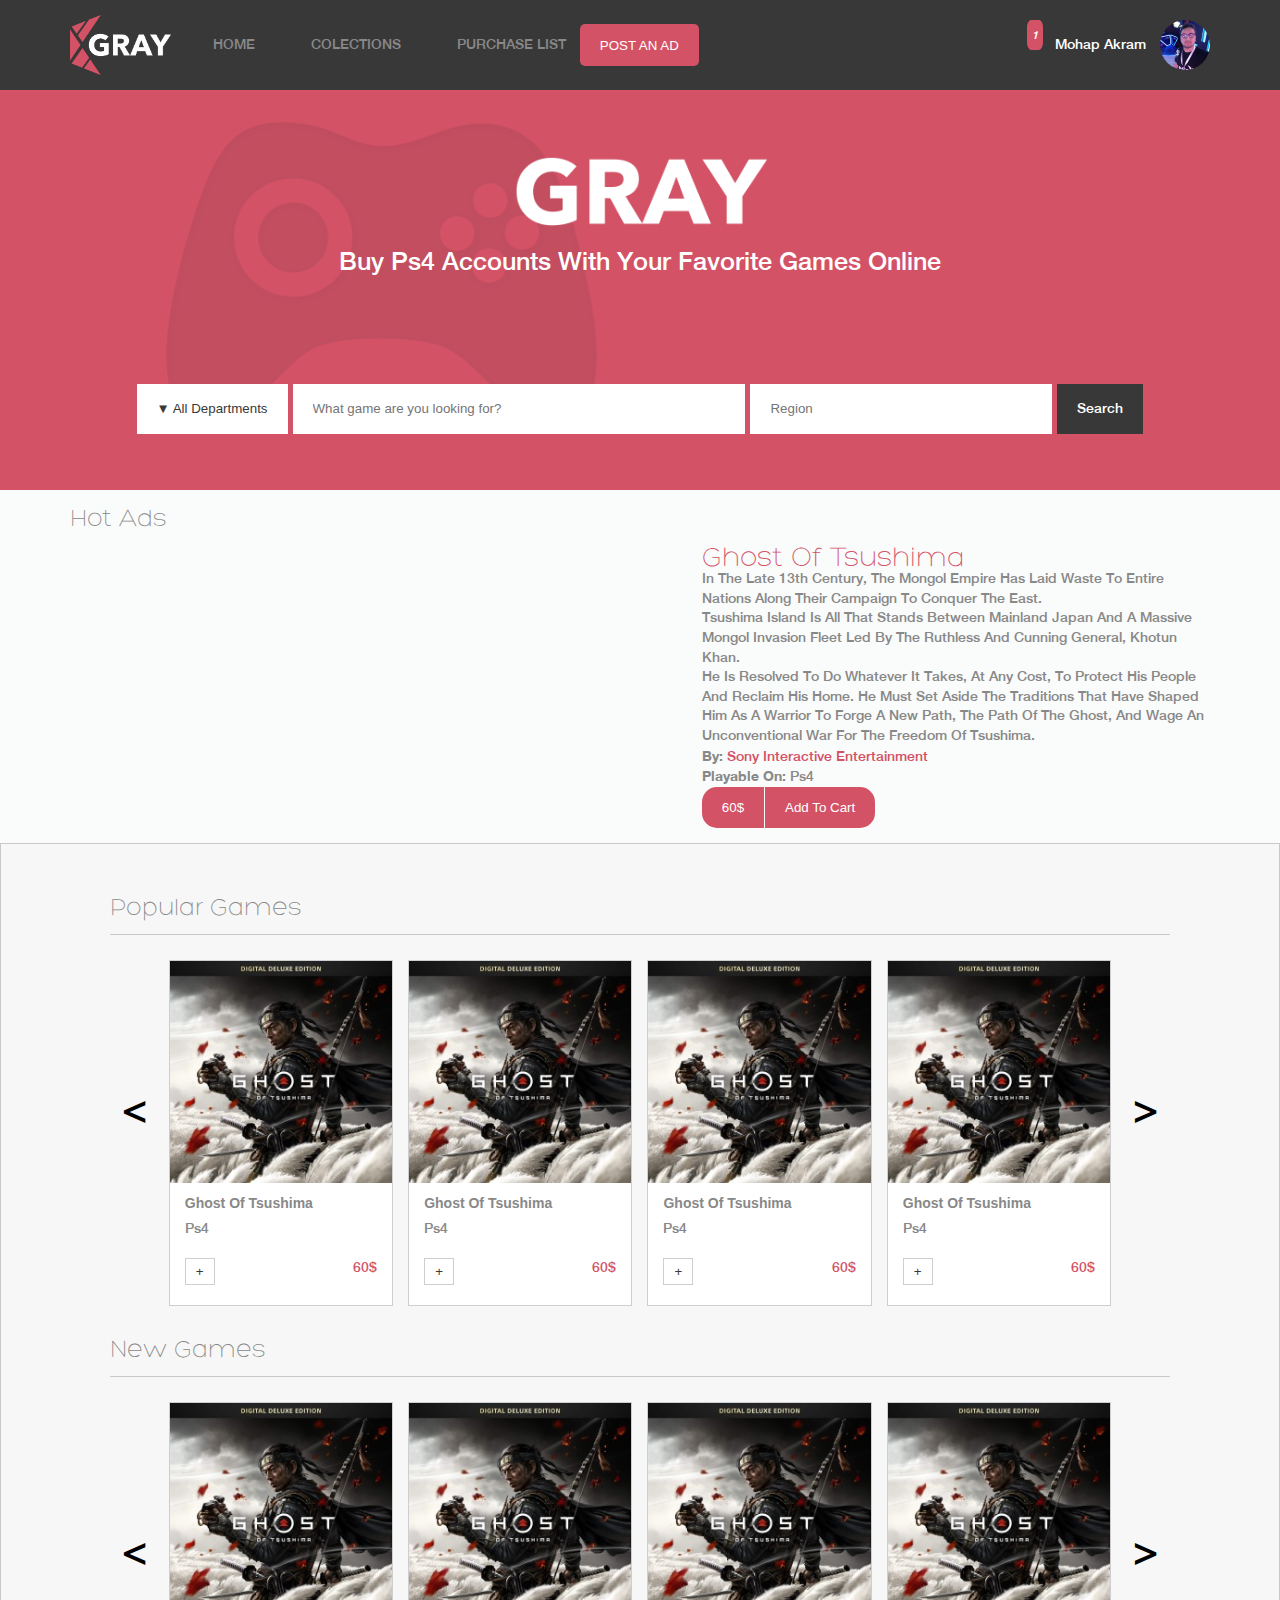
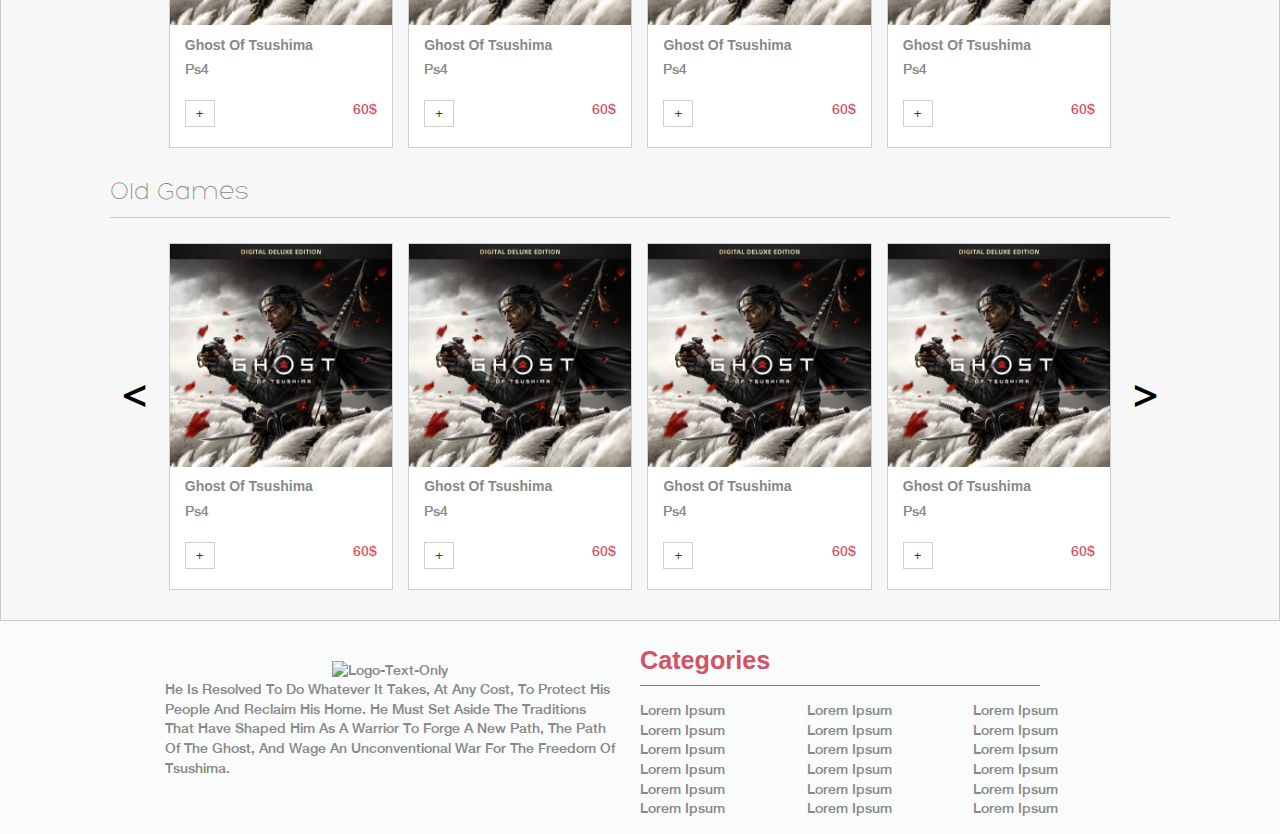
==== commit 32afde81: "Fixing HTML validation error" ====
--- a/index.html
+++ b/index.html
@@ -63,11 +63,9 @@
                 </button>
                 <input type="text" placeholder="What game are you looking for?">
                 <input type="text" placeholder="Region">
-                <button class="capitalize">
-                   <a href="./result.html">
-                     search
-                   </a>
-                </button>
+                <a href="./result.html">
+                 search
+                </a>
             </div>
         </div>
     </div>
--- a/css/index.css
+++ b/css/index.css
@@ -1,7 +1,3 @@
-/* http://meyerweb.com/eric/tools/css/reset/ 
-   v2.0 | 20110126
-   License: none (public domain)
-*/
 html,
 body,
 div,
@@ -87,7 +83,6 @@
   padding: 0;
   border: 0;
   font-size: 100%;
-  font: inherit;
   vertical-align: baseline;
 }
 /* HTML5 display-role reset for older browsers */
@@ -115,10 +110,10 @@
 q {
   quotes: none;
 }
-blockquote:before,
-blockquote:after,
-q:before,
-q:after {
+blockquote::before,
+blockquote::after,
+q::before,
+q::after {
   content: "";
   content: none;
 }
@@ -134,25 +129,25 @@
 }
 @font-face {
   font-family: "Gotham";
-  src: url("/fonts/Hero Light.otf") format("opentype");
-  font-weight: light;
+  src: url("/fonts/Hero-Light.otf") format("opentype");
+  font-weight: normal;
   font-style: normal;
 }
 @font-face {
   font-family: "Helvetica Neue";
-  src: url("/fonts/HelveticaNeue Light.ttf") format("truetype");
-  font-weight: light;
+  src: url("/fonts/HelveticaNeue-Light.ttf") format("truetype");
+  font-weight: normal;
   font-style: normal;
 }
 @font-face {
   font-family: "Helvetica Neue";
-  src: url("/fonts/HelveticaNeue Medium.ttf") format("truetype");
+  src: url("/fonts/HelveticaNeue-Medium.ttf") format("truetype");
   font-weight: normal;
   font-style: normal;
 }
 @font-face {
   font-family: "Helvetica Neue";
-  src: url("/fonts/Helvetica Neu Bold.ttf") format("truetype");
+  src: url("/fonts/Helvetica-Neu-Bold.ttf") format("truetype");
   font-weight: bold;
   font-style: normal;
 }
@@ -214,6 +209,11 @@
     padding: 0 15px;
   }
 }
+@media screen and (max-width: 576px) {
+  .products-grid {
+    grid-template-columns: 1fr;
+  }
+}
 .products-grid > span {
   position: absolute;
   top: 40%;
@@ -226,12 +226,6 @@
     display: none;
   }
 }
-.products-grid > span:first-of-type {
-  left: -5%;
-}
-.products-grid > span:last-of-type {
-  right: -5%;
-}
 .products-grid article {
   border: 1px solid #88888869;
   background-color: white;
@@ -263,6 +257,12 @@
 }
 .products-grid article div span {
   color: #d35266;
+}
+.products-grid > span:first-of-type {
+  left: -5%;
+}
+.products-grid > span:last-of-type {
+  right: -5%;
 }
 body {
   background-color: #fafbfb;
@@ -270,7 +270,7 @@
   font-family: "Helvetica Neue", sans-serif;
   font-weight: normal;
   text-transform: capitalize;
-  color: #888888;
+  color: #888;
   line-height: 1.4em;
 }
 @media screen and (max-width: 992px) {
@@ -342,7 +342,7 @@
 .flex-justify-start {
   justify-content: start;
 }
-.messages-number:after {
+.messages-number::after {
   content: "1";
   position: absolute;
   top: 0;
@@ -386,41 +386,41 @@
     justify-content: center;
   }
 }
-header nav {
-  text-transform: uppercase;
-  justify-content: center;
-}
-header nav img#logo {
-  height: 60px;
-}
-@media screen and (max-width: 768px) {
-  header nav img#logo {
-    height: 50px;
-  }
-}
-@media screen and (max-width: 576px) {
-  header nav img#logo {
-    height: 40px;
-  }
-}
-header nav ul {
-  display: flex;
-  justify-content: space-around;
-}
-header nav ul li:hover a,
-header nav ul li:hover i {
-  color: #d35266;
-}
-@media screen and (max-width: 768px) {
-  header nav button {
-    display: none;
-  }
-}
 header a,
 header i {
   color: #888888;
   margin: 0 1em;
 }
+header nav {
+  text-transform: uppercase;
+  justify-content: center;
+}
+header nav img#logo {
+  height: 60px;
+}
+@media screen and (max-width: 768px) {
+  header nav img#logo {
+    height: 50px;
+  }
+}
+@media screen and (max-width: 576px) {
+  header nav img#logo {
+    height: 40px;
+  }
+}
+header nav ul {
+  display: flex;
+  justify-content: space-around;
+}
+header nav ul li:hover a,
+header nav ul li:hover i {
+  color: #d35266;
+}
+@media screen and (max-width: 768px) {
+  header nav button {
+    display: none;
+  }
+}
 header #profile {
   position: relative;
 }
@@ -462,6 +462,18 @@
     row-gap: 5px;
   }
 }
+.search-input-container .search-container > a {
+  padding: 1em 1.5em;
+  border: none;
+  outline: none;
+  color: #383838;
+  background-color: white;
+  box-shadow: none;
+  text-transform: capitalize;
+  padding: 15px 20px;
+  background-color: #383838;
+  color: white;
+}
 .search-input-container .search-container > button {
   padding: 1em 1.5em;
   border: none;
@@ -473,8 +485,6 @@
 }
 .search-input-container .search-container > button:last-child {
   background-color: #383838;
-}
-.search-input-container .search-container > button:last-child a {
   color: white;
 }
 .search {
@@ -487,11 +497,11 @@
   height: 400px;
   text-align: center;
 }
-.search#search:after {
+.search#search::after {
   width: 100vw;
   height: 400px;
   content: "";
-  background: url(/img/search-overlay.png) no-repeat top;
+  background: url("../../../img/search-overlay.png") no-repeat top;
   opacity: 0.1;
   top: -15%;
   left: -20%;
@@ -501,7 +511,7 @@
   z-index: -1;
   transition: all 1s ease-out;
 }
-.search#search:hover:after {
+.search#search:hover::after {
   opacity: 0.2;
   transform: rotate(10deg);
 }
@@ -523,6 +533,18 @@
     row-gap: 5px;
   }
 }
+.search#search .search-container > a {
+  padding: 1em 1.5em;
+  border: none;
+  outline: none;
+  color: #383838;
+  background-color: white;
+  box-shadow: none;
+  text-transform: capitalize;
+  padding: 15px 20px;
+  background-color: #383838;
+  color: white;
+}
 .search#search .search-container > button {
   padding: 1em 1.5em;
   border: none;
@@ -534,8 +556,6 @@
 }
 .search#search .search-container > button:last-child {
   background-color: #383838;
-}
-.search#search .search-container > button:last-child a {
   color: white;
 }
 .search#search > div {
@@ -564,6 +584,18 @@
     row-gap: 5px;
   }
 }
+.search#results .search-container > a {
+  padding: 1em 1.5em;
+  border: none;
+  outline: none;
+  color: #383838;
+  background-color: white;
+  box-shadow: none;
+  text-transform: capitalize;
+  padding: 15px 20px;
+  background-color: #383838;
+  color: white;
+}
 .search#results .search-container > button {
   padding: 1em 1.5em;
   border: none;
@@ -575,8 +607,6 @@
 }
 .search#results .search-container > button:last-child {
   background-color: #383838;
-}
-.search#results .search-container > button:last-child a {
   color: white;
 }
 .search#results .search-container {
@@ -693,7 +723,7 @@
 #hot-ads article a {
   color: #d35266;
 }
-#hot-ads article:after {
+#hot-ads article::after {
   width: 50px;
   height: 50px;
   color: #d35266;
@@ -708,11 +738,11 @@
   right: 10%;
 }
 @media screen and (max-width: 1615px) {
-  #hot-ads article:after {
+  #hot-ads article::after {
     display: none;
   }
 }
-#hot-ads article:before {
+#hot-ads article::before {
   width: 50px;
   height: 50px;
   color: #d35266;
@@ -727,12 +757,12 @@
   left: 10%;
 }
 @media screen and (max-width: 1615px) {
-  #hot-ads article:before {
+  #hot-ads article::before {
     display: none;
   }
 }
-#hot-ads article:hover:before,
-#hot-ads article:hover:after {
+#hot-ads article:hover::before,
+#hot-ads article:hover::after {
   background-color: #d35266;
   color: white;
 }
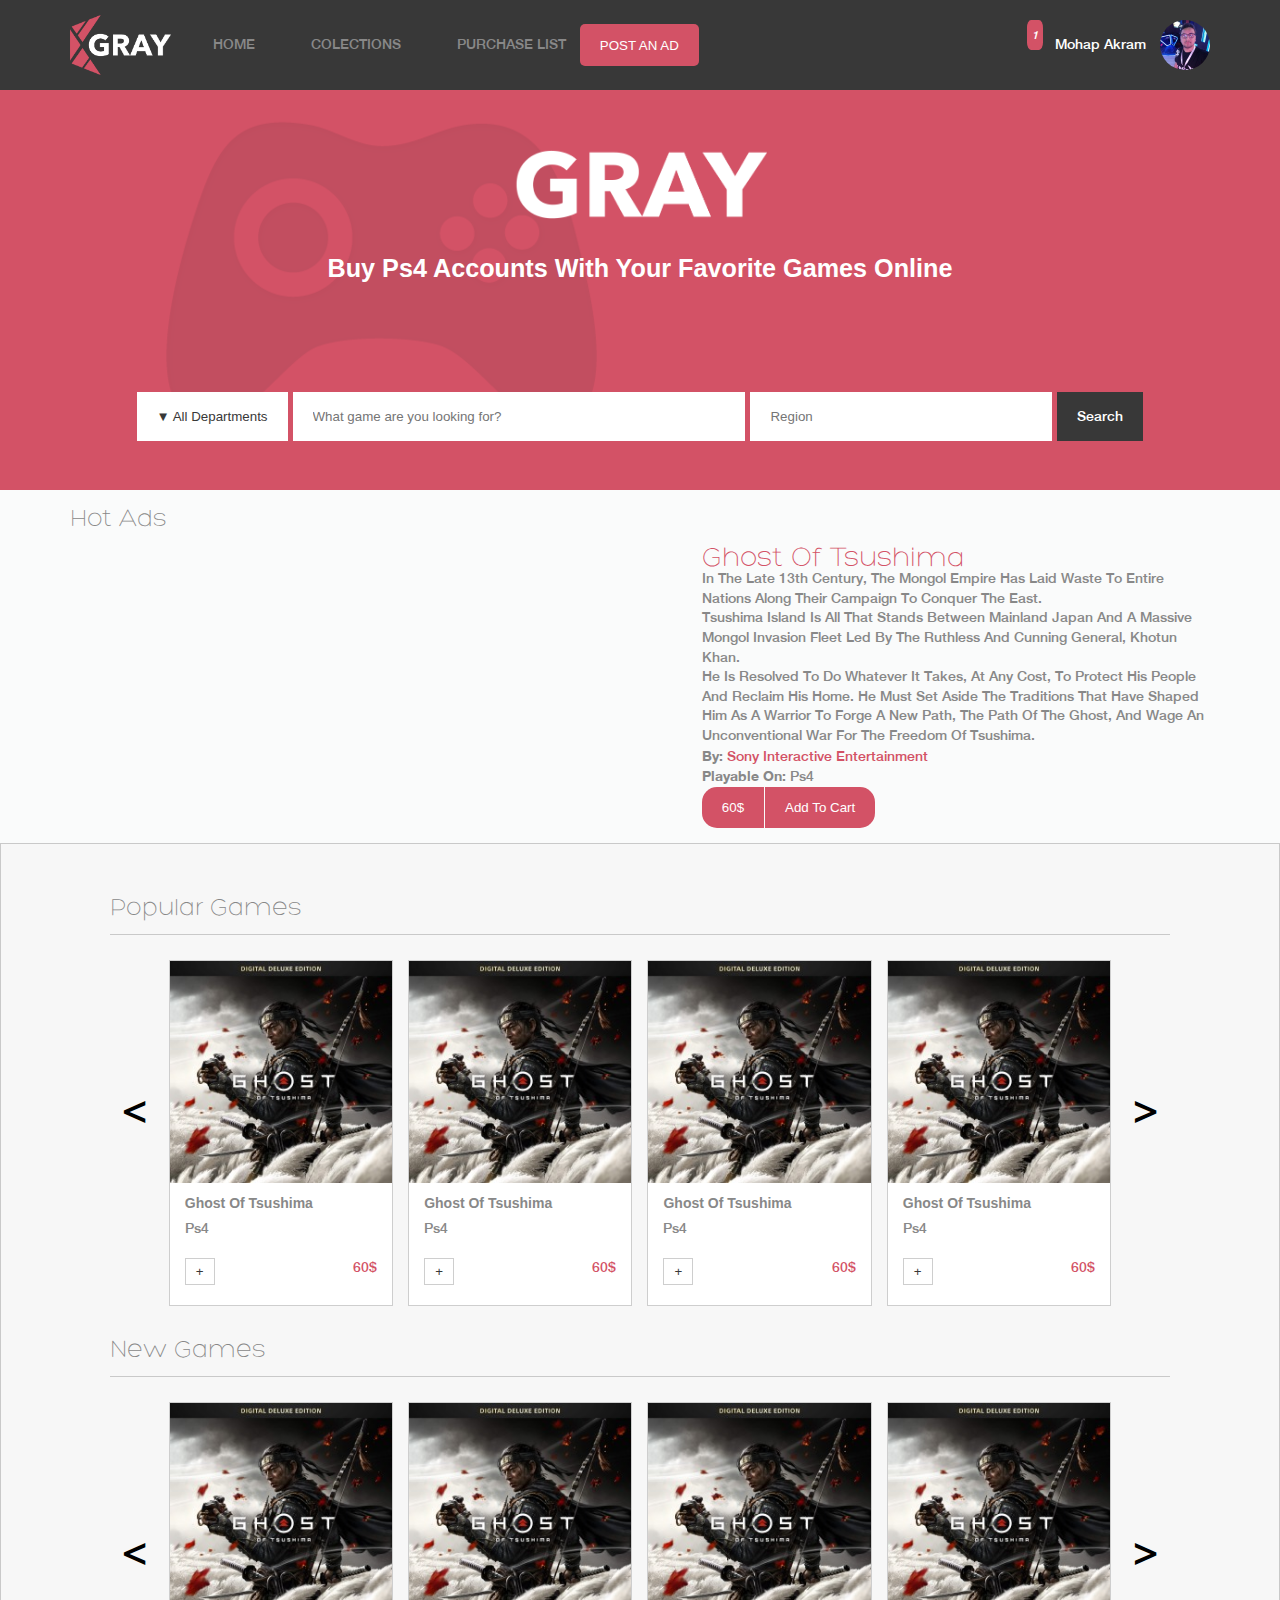
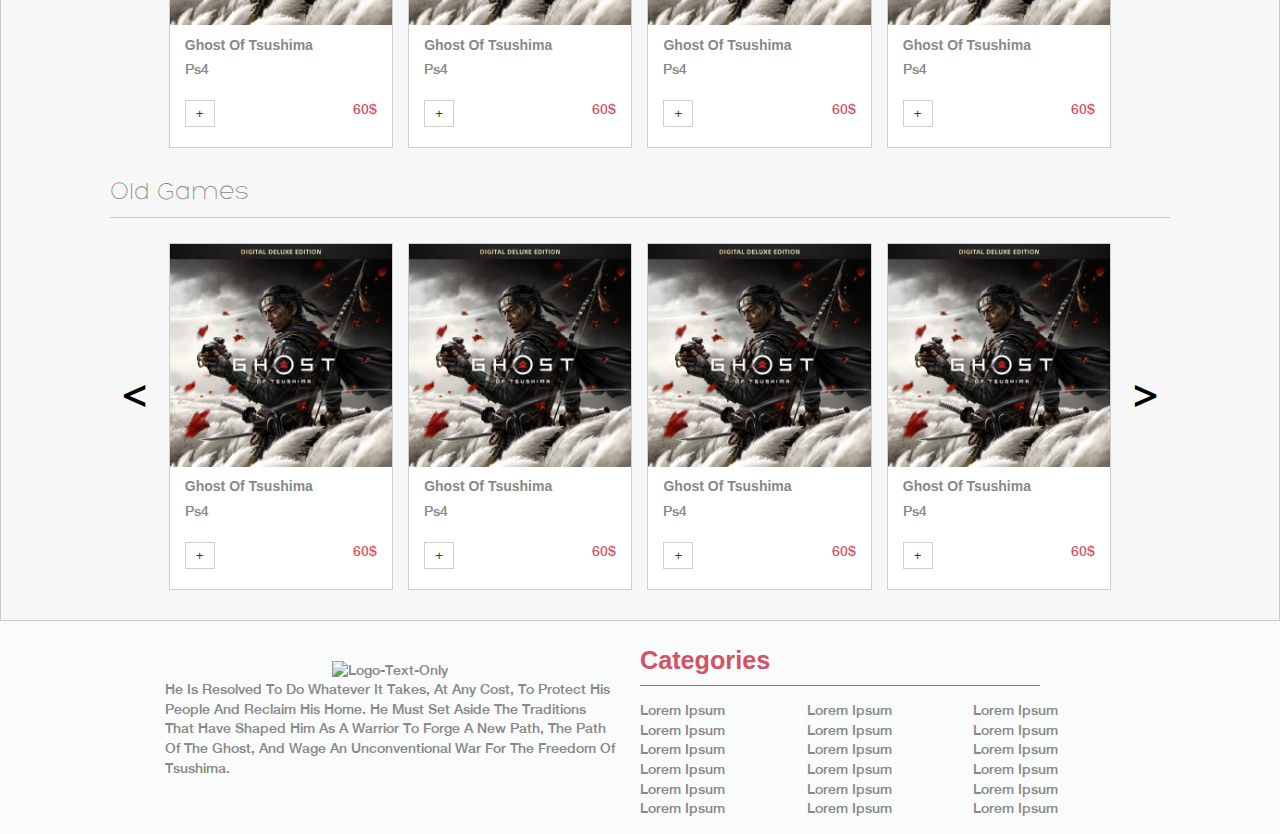
==== commit eb6cb6c5: "adding h1 pages" ====
--- a/index.html
+++ b/index.html
@@ -1,280 +1,298 @@
 <!DOCTYPE html>
-
-<head>
-    <meta charset="utf-8">
+<html lang="en">
+  <head>
+    <meta charset="utf-8" />
     <title>Gray Games</title>
-    <meta name="viewport" content="width=device-width, initial-scale=1.0">
-    <link rel="stylesheet" href="https://use.fontawesome.com/releases/v5.13.0/css/all.css"
-        integrity="sha384-Bfad6CLCknfcloXFOyFnlgtENryhrpZCe29RTifKEixXQZ38WheV+i/6YWSzkz3V" crossorigin="anonymous" />
-    <link rel="stylesheet" href="css/index.css">
-</head>
-
-<body>
+    <meta name="viewport" content="width=device-width, initial-scale=1.0" />
+    <link
+      rel="stylesheet"
+      href="https://use.fontawesome.com/releases/v5.13.0/css/all.css"
+      integrity="sha384-Bfad6CLCknfcloXFOyFnlgtENryhrpZCe29RTifKEixXQZ38WheV+i/6YWSzkz3V"
+      crossorigin="anonymous"
+    />
+    <link rel="stylesheet" href="css/index.css" />
+  </head>
+
+  <body>
     <div class="container-full-width dark-bg">
-        <div class="container">
-            <header class="flex-container flex-align-center">
-                <nav class="flex-container flex-align-center">
-                    <img id="logo" src="./img/logo.png" alt="gray games shop logo">
-                    <ul>
-                        <li>
-                            <a href="/index.html">
-                                <i class="fas fa-home"></i>
-                                home
-                            </a>
-            
-                        </li>
-                        <li>
-                            <a href="#">
-                                <i class="fas fa-book-open"></i>
-                                colections
-                            </a>
-                        </li>
-                        <li>
-                            <a href="#">
-                                <i class="fas fa-shopping-cart"></i>
-                                purchase list
-                            </a>
-                        </li>
-                    </ul>
-                    <button class="primary-btn uppercase">
-                        post an ad
-                    </button>
-                </nav>
-                <div id="profile" class="flex-container flex-align-center">
-                    <i class="fas fa-inbox messages-number"></i>
-            
-                    <div id="profile-image-container" class="flex-container flex-align-center">
-                        <span class="capitalize">mohap akram</span>
-                        <img src="./img/profile.jfif" alt="profile image">
-                    </div>
-                </div>
-            </header>
-        </div>
+      <div class="container">
+        <header class="flex-container flex-align-center">
+          <nav class="flex-container flex-align-center">
+            <img id="logo" src="./img/logo.png" alt="gray games shop logo" />
+            <ul>
+              <li>
+                <a href="/index.html">
+                  <i class="fas fa-home"></i>
+                  home
+                </a>
+              </li>
+              <li>
+                <a href="#">
+                  <i class="fas fa-book-open"></i>
+                  colections
+                </a>
+              </li>
+              <li>
+                <a href="#">
+                  <i class="fas fa-shopping-cart"></i>
+                  purchase list
+                </a>
+              </li>
+            </ul>
+            <button class="primary-btn uppercase">
+              post an ad
+            </button>
+          </nav>
+          <div id="profile" class="flex-container flex-align-center">
+            <i class="fas fa-inbox messages-number"></i>
+
+            <div
+              id="profile-image-container"
+              class="flex-container flex-align-center"
+            >
+              <span class="capitalize">mohap akram</span>
+              <img src="./img/profile.jfif" alt="profile image" />
+            </div>
+          </div>
+        </header>
+      </div>
     </div>
     <div id="search" class="search">
-        <div  class="flex-container">
-            <div class="search-text">
-                <img src="./img/logo-text-only.png" alt="logo-text-only">
-                <p>buy ps4 accounts with your favorite games online</p>
+      <div class="flex-container">
+        <div class="search-text">
+          <img src="./img/logo-text-only.png" alt="logo-text-only" />
+          <h1>buy ps4 accounts with your favorite games online</h1>
+        </div>
+        <div class="search-container">
+          <button class="capitalize">
+            ▼ all departments
+          </button>
+          <input type="text" placeholder="What game are you looking for?" />
+          <input type="text" placeholder="Region" />
+          <a href="./result.html">
+            search
+          </a>
+        </div>
+      </div>
+    </div>
+
+    <main>
+      <section id="hot-ads">
+        <h2>hot ads</h2>
+        <div class="grid-container">
+          <img src="./img/ghost.jpg" alt="" />
+          <section>
+            <h2>ghost of tsushima</h2>
+            <p>
+              In the late 13th century, the Mongol empire has laid waste to
+              entire nations along their campaign to conquer the East.
+            </p>
+            <p>
+              Tsushima Island is all that stands between mainland Japan and a
+              massive Mongol invasion fleet led by the ruthless and cunning
+              general, Khotun Khan.
+            </p>
+            <p>
+              He is resolved to do whatever it takes, at any cost, to protect
+              his people and reclaim his home. He must set aside the traditions
+              that have shaped him as a warrior to forge a new path, the path of
+              the Ghost, and wage an unconventional war for the freedom of
+              Tsushima.
+            </p>
+            <div>
+              <span
+                ><strong>by:</strong>
+                <a href="#">sony interactive entertainment</a>
+              </span>
+              <span
+                ><strong>playable on:</strong>
+                ps4
+              </span>
             </div>
-            <div class="search-container">
-                <button class="capitalize">
-                ▼ all departments
-                </button>
-                <input type="text" placeholder="What game are you looking for?">
-                <input type="text" placeholder="Region">
-                <a href="./result.html">
-                 search
-                </a>
+            <div>
+              <button>60$</button>
+              <button>add to cart</button>
             </div>
-        </div>
-    </div>
-
-    <main>
-        <section id="hot-ads">
-          <h2>hot ads</h2>
-          <article class="grid-container">
-            <img src="./img/ghost.jpg" alt="">
-            <section>
-                 <h2>ghost of tsushima</h2>
-                 <p>
-                    In the late 13th century, the Mongol empire has laid waste to entire nations along their campaign to conquer the East. </p>
-                    <p>Tsushima Island is all that stands between mainland Japan and a massive Mongol invasion fleet led by the ruthless and
-                    cunning general, Khotun Khan.</p>
-                    <p>
-                    He is resolved to do whatever it takes, at any cost,
-                    to protect his people and reclaim his home. He must set aside the traditions that have shaped him as a warrior to forge
-                    a new path, the path of the Ghost, and wage an unconventional war for the freedom of Tsushima.
-                 </p>
-                 <div>
-                     <span><strong>by:</strong>
-                    <a href="#">sony interactive entertainment</a>
-                    </span>
-                    <span><strong>playable on:</strong>
-                       ps4
-                    </span>
-                 </div>
-                 <div>
-                    <button>60$</button>
-                    <button>add to cart</button>
-                 </div>
-            </section>
-          </article>
-
+          </section>
+        </div>
+      </section>
+
+      <div id="products" class="darker-bg">
+        <section class="products-show">
+          <h2><i class="fas fa-newspaper"></i> popular games</h2>
+          <div class="products-grid">
+            <span>&#60;</span>
+
+            <article>
+              <img src="./img/product1.jfif" alt="" />
+              <h3>ghost of tsushima</h3>
+              <span>ps4</span>
+              <div class="flex-container">
+                <button>+</button>
+                <span>60$</span>
+              </div>
+            </article>
+            <article>
+              <img src="./img/product1.jfif" alt="" />
+              <h3>ghost of tsushima</h3>
+              <span>ps4</span>
+              <div class="flex-container">
+                <button>+</button>
+                <span>60$</span>
+              </div>
+            </article>
+            <article>
+              <img src="./img/product1.jfif" alt="" />
+              <h3>ghost of tsushima</h3>
+              <span>ps4</span>
+              <div class="flex-container">
+                <button>+</button>
+                <span>60$</span>
+              </div>
+            </article>
+            <article>
+              <img src="./img/product1.jfif" alt="" />
+              <h3>ghost of tsushima</h3>
+              <span>ps4</span>
+              <div class="flex-container">
+                <button>+</button>
+                <span>60$</span>
+              </div>
+            </article>
+            <span>&#62;</span>
+          </div>
         </section>
-           
-       <div id="products" class="darker-bg">
-            <section class="products-show">
-                <h2> <i class="fas fa-newspaper"></i> popular games</h2>
-                <div class='products-grid'>
-                    <span>&#60;</span>
-                          
-                            <article>
-                                <img src="./img/product1.jfif" alt="">
-                                <h3>ghost of tsushima</h3>
-                                <span>ps4</span>
-                                <div class="flex-container">
-                                    <button>+</button>
-                                    <span>60$</span>
-                                </div>
-                            </article>
-                            <article>
-                                <img src="./img/product1.jfif" alt="">
-                                <h3>ghost of tsushima</h3>
-                                <span>ps4</span>
-                                <div class="flex-container">
-                                    <button>+</button>
-                                    <span>60$</span>
-                                </div>
-                            </article>
-                            <article>
-                                <img src="./img/product1.jfif" alt="">
-                                <h3>ghost of tsushima</h3>
-                                <span>ps4</span>
-                                <div class="flex-container">
-                                    <button>+</button>
-                                    <span>60$</span>
-                                </div>
-                            </article>
-                            <article>
-                                <img src="./img/product1.jfif" alt="">
-                                <h3>ghost of tsushima</h3>
-                                <span>ps4</span>
-                                <div class="flex-container">
-                                    <button>+</button>
-                                    <span>60$</span>
-                                </div>
-                            </article>
-                    <span>&#62;</span>
-                </div>
-            </section>
-            <section class="products-show">
-                <h2> <i class="fas fa-newspaper"></i> new games</h2>
-                <div class='products-grid'>
-                    <span>&#60;</span>
-            
-                    <article>
-                        <img src="./img/product1.jfif" alt="">
-                        <h3>ghost of tsushima</h3>
-                        <span>ps4</span>
-                        <div class="flex-container">
-                            <button>+</button>
-                            <span>60$</span>
-                        </div>
-                    </article>
-                    <article>
-                        <img src="./img/product1.jfif" alt="">
-                        <h3>ghost of tsushima</h3>
-                        <span>ps4</span>
-                        <div class="flex-container">
-                            <button>+</button>
-                            <span>60$</span>
-                        </div>
-                    </article>
-                    <article>
-                        <img src="./img/product1.jfif" alt="">
-                        <h3>ghost of tsushima</h3>
-                        <span>ps4</span>
-                        <div class="flex-container">
-                            <button>+</button>
-                            <span>60$</span>
-                        </div>
-                    </article>
-                    <article>
-                        <img src="./img/product1.jfif" alt="">
-                        <h3>ghost of tsushima</h3>
-                        <span>ps4</span>
-                        <div class="flex-container">
-                            <button>+</button>
-                            <span>60$</span>
-                        </div>
-                    </article>
-                    <span>&#62;</span>
-                </div>
-            </section>
-            <section class="products-show">
-                <h2> <i class="fas fa-newspaper"></i> old games</h2>
-                <div class='products-grid'>
-                    <span>&#60;</span>
-            
-                    <article>
-                        <img src="./img/product1.jfif" alt="">
-                        <h3>ghost of tsushima</h3>
-                        <span>ps4</span>
-                        <div class="flex-container">
-                            <button>+</button>
-                            <span>60$</span>
-                        </div>
-                    </article>
-                    <article>
-                        <img src="./img/product1.jfif" alt="">
-                        <h3>ghost of tsushima</h3>
-                        <span>ps4</span>
-                        <div class="flex-container">
-                            <button>+</button>
-                            <span>60$</span>
-                        </div>
-                    </article>
-                    <article>
-                        <img src="./img/product1.jfif" alt="">
-                        <h3>ghost of tsushima</h3>
-                        <span>ps4</span>
-                        <div class="flex-container">
-                            <button>+</button>
-                            <span>60$</span>
-                        </div>
-                    </article>
-                    <article>
-                        <img src="./img/product1.jfif" alt="">
-                        <h3>ghost of tsushima</h3>
-                        <span>ps4</span>
-                        <div class="flex-container">
-                            <button>+</button>
-                            <span>60$</span>
-                        </div>
-                    </article>
-                    <span>&#62;</span>
-                </div>
-            </section>
-       </div>
+        <section class="products-show">
+          <h2><i class="fas fa-newspaper"></i> new games</h2>
+          <div class="products-grid">
+            <span>&#60;</span>
+
+            <article>
+              <img src="./img/product1.jfif" alt="" />
+              <h3>ghost of tsushima</h3>
+              <span>ps4</span>
+              <div class="flex-container">
+                <button>+</button>
+                <span>60$</span>
+              </div>
+            </article>
+            <article>
+              <img src="./img/product1.jfif" alt="" />
+              <h3>ghost of tsushima</h3>
+              <span>ps4</span>
+              <div class="flex-container">
+                <button>+</button>
+                <span>60$</span>
+              </div>
+            </article>
+            <article>
+              <img src="./img/product1.jfif" alt="" />
+              <h3>ghost of tsushima</h3>
+              <span>ps4</span>
+              <div class="flex-container">
+                <button>+</button>
+                <span>60$</span>
+              </div>
+            </article>
+            <article>
+              <img src="./img/product1.jfif" alt="" />
+              <h3>ghost of tsushima</h3>
+              <span>ps4</span>
+              <div class="flex-container">
+                <button>+</button>
+                <span>60$</span>
+              </div>
+            </article>
+            <span>&#62;</span>
+          </div>
+        </section>
+        <section class="products-show">
+          <h2><i class="fas fa-newspaper"></i> old games</h2>
+          <div class="products-grid">
+            <span>&#60;</span>
+
+            <article>
+              <img src="./img/product1.jfif" alt="" />
+              <h3>ghost of tsushima</h3>
+              <span>ps4</span>
+              <div class="flex-container">
+                <button>+</button>
+                <span>60$</span>
+              </div>
+            </article>
+            <article>
+              <img src="./img/product1.jfif" alt="" />
+              <h3>ghost of tsushima</h3>
+              <span>ps4</span>
+              <div class="flex-container">
+                <button>+</button>
+                <span>60$</span>
+              </div>
+            </article>
+            <article>
+              <img src="./img/product1.jfif" alt="" />
+              <h3>ghost of tsushima</h3>
+              <span>ps4</span>
+              <div class="flex-container">
+                <button>+</button>
+                <span>60$</span>
+              </div>
+            </article>
+            <article>
+              <img src="./img/product1.jfif" alt="" />
+              <h3>ghost of tsushima</h3>
+              <span>ps4</span>
+              <div class="flex-container">
+                <button>+</button>
+                <span>60$</span>
+              </div>
+            </article>
+            <span>&#62;</span>
+          </div>
+        </section>
+      </div>
     </main>
     <footer class="container-full-width">
-        <div class="grid-container">
-            <div class="copy-rights">
-                <img src="./img/logo-text-only-black.png" alt="logo-text-only">
-                <p>
-                    He is resolved to do whatever it takes, at any cost,
-                    to protect his people and reclaim his home. He must set aside the traditions that have shaped him as a warrior
-                    to forge
-                    a new path, the path of the Ghost, and wage an unconventional war for the freedom of Tsushima.
-                </p>
-            </div>
-            <div class="categories">
-                <h2>categories</h2>
-                <div class="grid-container">
-                    <ul>
-                        <li><a href="#">Lorem Ipsum</a></li>
-                        <li><a href="#">Lorem Ipsum</a></li><li><a href="#">Lorem Ipsum</a></li><li><a href="#">Lorem Ipsum</a></li><li><a href="#">Lorem Ipsum</a></li><li><a href="#">Lorem Ipsum</a></li>
-                    </ul>
-                <ul>
-                    <li><a href="#">Lorem Ipsum</a></li>
-                    <li><a href="#">Lorem Ipsum</a></li>
-                    <li><a href="#">Lorem Ipsum</a></li>
-                    <li><a href="#">Lorem Ipsum</a></li>
-                    <li><a href="#">Lorem Ipsum</a></li>
-                    <li><a href="#">Lorem Ipsum</a></li>
-                </ul><ul>
-                    <li><a href="#">Lorem Ipsum</a></li>
-                    <li><a href="#">Lorem Ipsum</a></li>
-                    <li><a href="#">Lorem Ipsum</a></li>
-                    <li><a href="#">Lorem Ipsum</a></li>
-                    <li><a href="#">Lorem Ipsum</a></li>
-                    <li><a href="#">Lorem Ipsum</a></li>
-                </ul>
-                </div>
-            </div>
-        </div>
+      <div class="grid-container">
+        <div class="copy-rights">
+          <img src="./img/logo-text-only-black.png" alt="logo-text-only" />
+          <p>
+            He is resolved to do whatever it takes, at any cost, to protect his
+            people and reclaim his home. He must set aside the traditions that
+            have shaped him as a warrior to forge a new path, the path of the
+            Ghost, and wage an unconventional war for the freedom of Tsushima.
+          </p>
+        </div>
+        <div class="categories">
+          <h2>categories</h2>
+          <div class="grid-container">
+            <ul>
+              <li><a href="#">Lorem Ipsum</a></li>
+              <li><a href="#">Lorem Ipsum</a></li>
+              <li><a href="#">Lorem Ipsum</a></li>
+              <li><a href="#">Lorem Ipsum</a></li>
+              <li><a href="#">Lorem Ipsum</a></li>
+              <li><a href="#">Lorem Ipsum</a></li>
+            </ul>
+            <ul>
+              <li><a href="#">Lorem Ipsum</a></li>
+              <li><a href="#">Lorem Ipsum</a></li>
+              <li><a href="#">Lorem Ipsum</a></li>
+              <li><a href="#">Lorem Ipsum</a></li>
+              <li><a href="#">Lorem Ipsum</a></li>
+              <li><a href="#">Lorem Ipsum</a></li>
+            </ul>
+            <ul>
+              <li><a href="#">Lorem Ipsum</a></li>
+              <li><a href="#">Lorem Ipsum</a></li>
+              <li><a href="#">Lorem Ipsum</a></li>
+              <li><a href="#">Lorem Ipsum</a></li>
+              <li><a href="#">Lorem Ipsum</a></li>
+              <li><a href="#">Lorem Ipsum</a></li>
+            </ul>
+          </div>
+        </div>
+      </div>
     </footer>
-</body>
- 
-</html>+  </body>
+</html>
--- a/css/index.css
+++ b/css/index.css
@@ -624,7 +624,7 @@
 .search-text img {
   height: 100px;
 }
-.search-text p {
+.search-text h1 {
   font-size: 1.8em;
 }
 .search input {
@@ -646,40 +646,40 @@
   font-size: 1.8em;
   font-weight: normal;
 }
-#hot-ads article {
+#hot-ads > div {
   grid-template-columns: 1.2fr 1fr;
   max-width: 1140px;
   margin: 0 auto;
   padding: 0 15px;
 }
 @media screen and (max-width: 992px) {
-  #hot-ads article {
+  #hot-ads > div {
     width: auto;
     padding: 0 15px;
   }
 }
 @media screen and (max-width: 768px) {
-  #hot-ads article {
+  #hot-ads > div {
     grid-template-columns: 1fr;
     row-gap: 10px;
   }
 }
-#hot-ads article img {
+#hot-ads > div img {
   width: 100%;
 }
-#hot-ads article section {
+#hot-ads > div section {
   padding-left: 10px;
   display: flex;
   flex-direction: column;
   justify-content: space-between;
 }
 @media screen and (max-width: 768px) {
-  #hot-ads article section {
+  #hot-ads > div section {
     padding: 0;
     justify-content: space-between;
   }
 }
-#hot-ads article section h2 {
+#hot-ads > div section h2 {
   padding: 0;
   font-size: 2em;
   color: #d35266;
@@ -687,18 +687,23 @@
   margin: 0;
   width: 100%;
 }
-#hot-ads article section strong {
+#hot-ads > div section strong {
   font-weight: bold;
 }
-#hot-ads article section div:first-of-type > * {
+#hot-ads > div section:hover::before,
+#hot-ads > div section:hover::after {
+  background-color: #d35266;
+  color: white;
+}
+#hot-ads > div section div:first-of-type > * {
   display: block;
 }
 @media screen and (max-width: 768px) {
-  #hot-ads article section div:last-of-type {
+  #hot-ads > div section div:last-of-type {
     align-self: center;
   }
 }
-#hot-ads article button {
+#hot-ads > div button {
   padding-top: 5px;
   background-color: #d35266;
   padding: 1em 1.5em;
@@ -709,21 +714,21 @@
   transition: all 0.5s ease-out;
   text-transform: capitalize;
 }
-#hot-ads article button:hover {
-  background-color: white;
-  color: #d35266;
-}
-#hot-ads article button:first-of-type {
+#hot-ads > div button:hover {
+  background-color: white;
+  color: #d35266;
+}
+#hot-ads > div button:first-of-type {
   border-radius: 15px 0 0 15px;
 }
-#hot-ads article button:last-of-type {
+#hot-ads > div button:last-of-type {
   margin: 0 0 0 -3px;
   border-radius: 0 15px 15px 0;
 }
-#hot-ads article a {
-  color: #d35266;
-}
-#hot-ads article::after {
+#hot-ads > div a {
+  color: #d35266;
+}
+#hot-ads > div::after {
   width: 50px;
   height: 50px;
   color: #d35266;
@@ -738,11 +743,11 @@
   right: 10%;
 }
 @media screen and (max-width: 1615px) {
-  #hot-ads article::after {
+  #hot-ads > div::after {
     display: none;
   }
 }
-#hot-ads article::before {
+#hot-ads > div::before {
   width: 50px;
   height: 50px;
   color: #d35266;
@@ -757,14 +762,9 @@
   left: 10%;
 }
 @media screen and (max-width: 1615px) {
-  #hot-ads article::before {
+  #hot-ads > div::before {
     display: none;
   }
-}
-#hot-ads article:hover::before,
-#hot-ads article:hover::after {
-  background-color: #d35266;
-  color: white;
 }
 footer > div {
   grid-template-columns: 2fr 2fr;
@@ -812,7 +812,7 @@
     grid-template-columns: 1fr;
   }
 }
-#results-page main article {
+#results-page main > div {
   padding: 15px;
   margin: 15px;
   border: 1px solid #88888869;
@@ -820,26 +820,26 @@
   grid-template-columns: 1fr 2fr;
   gap: 25px;
 }
-#results-page main articlehover {
-  background-color: white;
-}
-@media screen and (max-width: 768px) {
-  #results-page main article {
+#results-page main > divhover {
+  background-color: white;
+}
+@media screen and (max-width: 768px) {
+  #results-page main > div {
     grid-template-columns: 1fr;
   }
 }
-#results-page main article img {
+#results-page main > div img {
   width: 100%;
 }
-#results-page main article section {
+#results-page main > div section {
   display: flex;
   justify-content: space-between;
   flex-direction: column;
 }
-#results-page main article section h2 {
+#results-page main > div section h2 {
   margin-left: 0;
 }
-#results-page main article button {
+#results-page main > div button {
   padding-top: 5px;
   background-color: #d35266;
   padding: 1em 1.5em;
@@ -852,7 +852,7 @@
   float: right;
   margin: 5px;
 }
-#results-page main article button:hover {
+#results-page main > div button:hover {
   background-color: white;
   color: #d35266;
 }
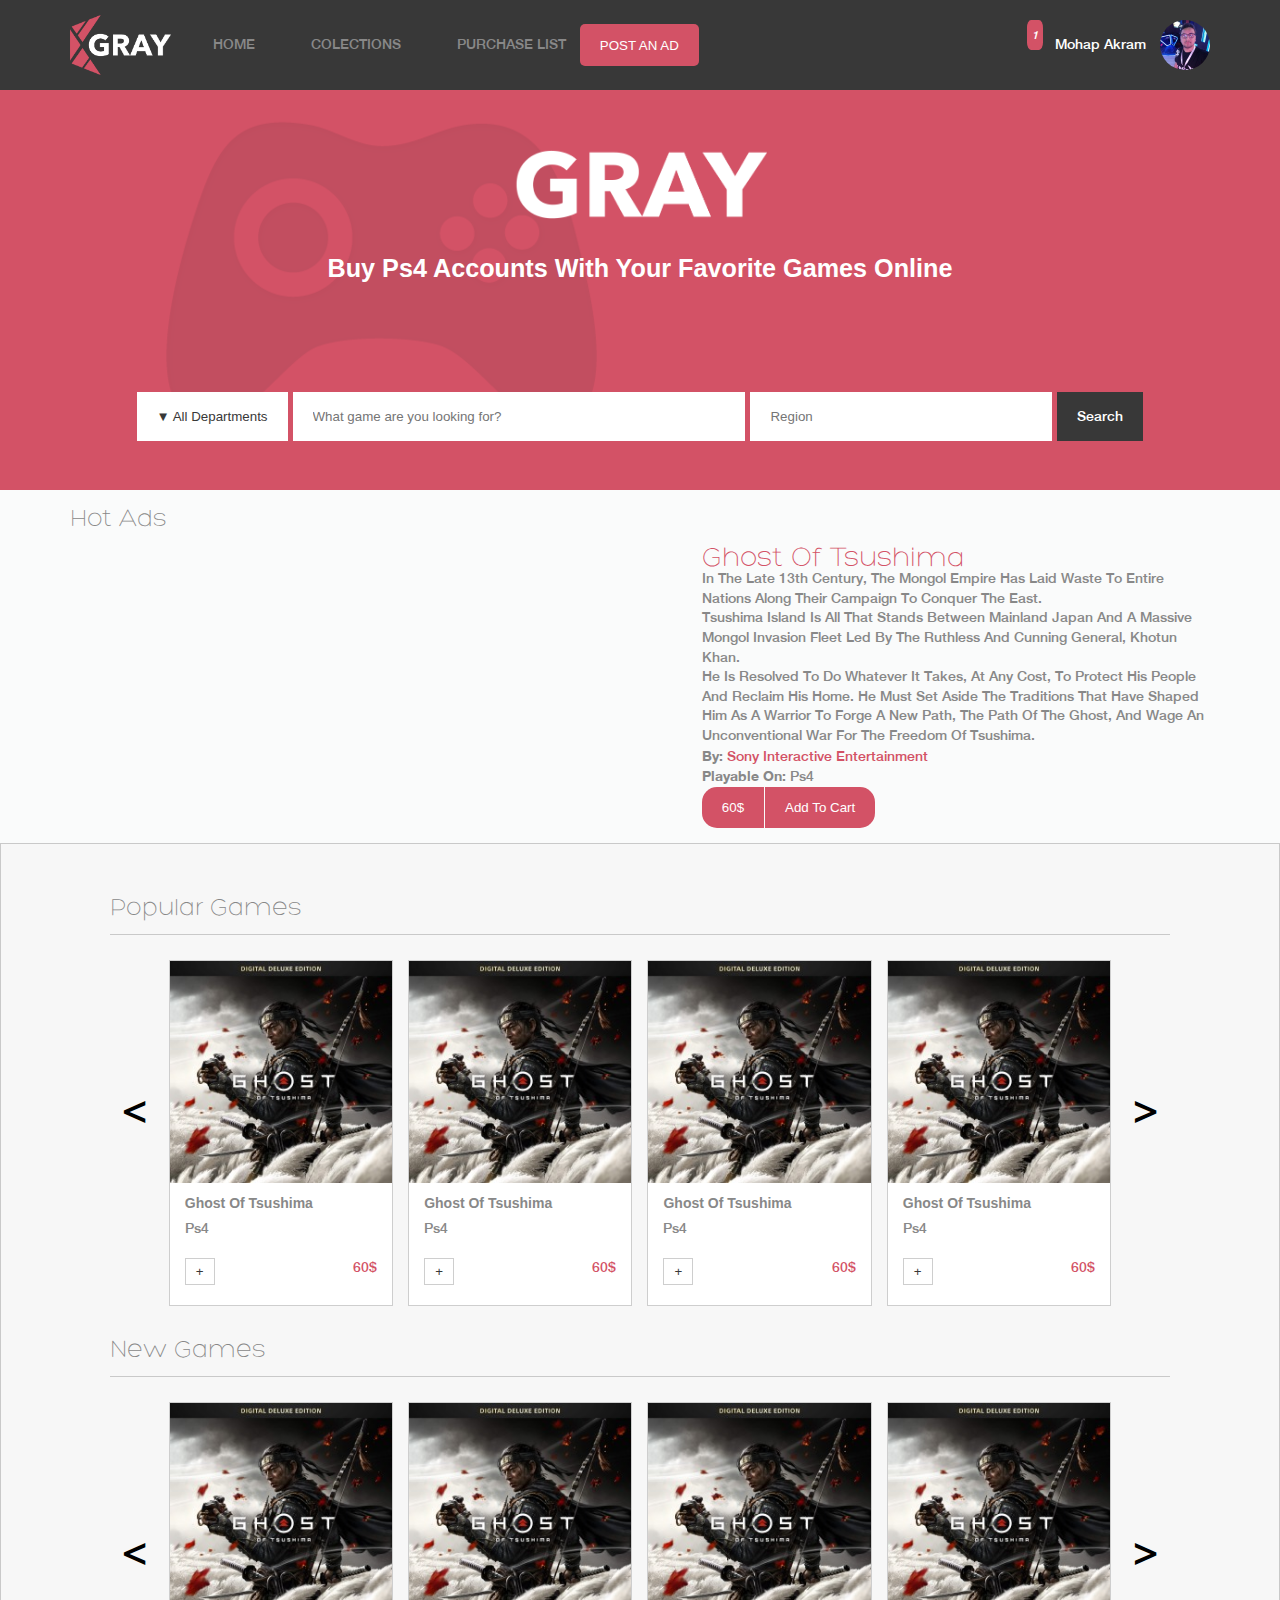
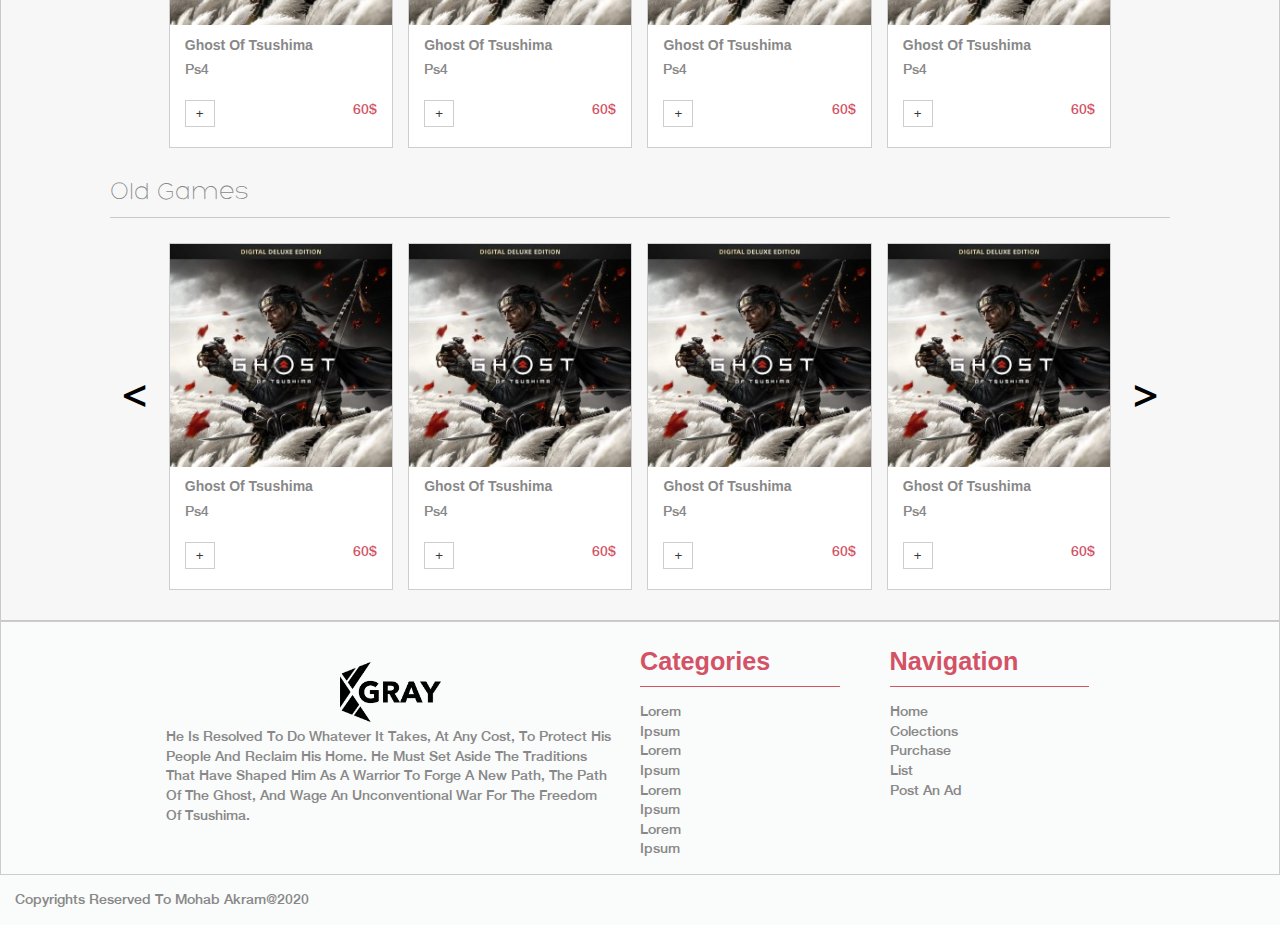
==== commit 2e7cbbc4: "Added pagination and importved footer" ====
--- a/index.html
+++ b/index.html
@@ -255,7 +255,7 @@
     <footer class="container-full-width">
       <div class="grid-container">
         <div class="copy-rights">
-          <img src="./img/logo-text-only-black.png" alt="logo-text-only" />
+          <img src="./img/footer_logo.png" alt="logo-text-only" />
           <p>
             He is resolved to do whatever it takes, at any cost, to protect his
             people and reclaim his home. He must set aside the traditions that
@@ -271,28 +271,24 @@
               <li><a href="#">Lorem Ipsum</a></li>
               <li><a href="#">Lorem Ipsum</a></li>
               <li><a href="#">Lorem Ipsum</a></li>
-              <li><a href="#">Lorem Ipsum</a></li>
-              <li><a href="#">Lorem Ipsum</a></li>
             </ul>
+          </div>
+        </div>
+        <div class="categories">
+          <h2>navigation</h2>
+          <div class="grid-container">
             <ul>
-              <li><a href="#">Lorem Ipsum</a></li>
-              <li><a href="#">Lorem Ipsum</a></li>
-              <li><a href="#">Lorem Ipsum</a></li>
-              <li><a href="#">Lorem Ipsum</a></li>
-              <li><a href="#">Lorem Ipsum</a></li>
-              <li><a href="#">Lorem Ipsum</a></li>
+              <li><a href="#">Home</a></li>
+              <li><a href="#">colections</a></li>
+              <li><a href="#">purchase list</a></li>
+              <li><a href="#">post an ad</a></li>
             </ul>
-            <ul>
-              <li><a href="#">Lorem Ipsum</a></li>
-              <li><a href="#">Lorem Ipsum</a></li>
-              <li><a href="#">Lorem Ipsum</a></li>
-              <li><a href="#">Lorem Ipsum</a></li>
-              <li><a href="#">Lorem Ipsum</a></li>
-              <li><a href="#">Lorem Ipsum</a></li>
-            </ul>
           </div>
         </div>
       </div>
     </footer>
+    <div id="copyrights">
+      <p>copyrights reserved to mohab akram@2020</p>
+    </div>
   </body>
 </html>
--- a/css/index.css
+++ b/css/index.css
@@ -377,6 +377,23 @@
     display: none;
   }
 }
+#copyrights {
+  padding: 15px;
+}
+.pagination {
+  width: 100%;
+  display: flex;
+  justify-content: center;
+  align-content: center;
+  padding: 10px 0;
+}
+.pagination span {
+  color: white;
+  border-radius: 5px;
+  background-color: #d35266;
+  padding: 5px 10px;
+  margin: 5px;
+}
 header {
   justify-content: space-between;
   padding: 15px 0;
@@ -766,8 +783,11 @@
     display: none;
   }
 }
+footer {
+  border: 1px solid #88888869;
+}
 footer > div {
-  grid-template-columns: 2fr 2fr;
+  grid-template-columns: 2fr 1fr 1fr;
   padding: 15px 10%;
 }
 @media screen and (max-width: 768px) {
